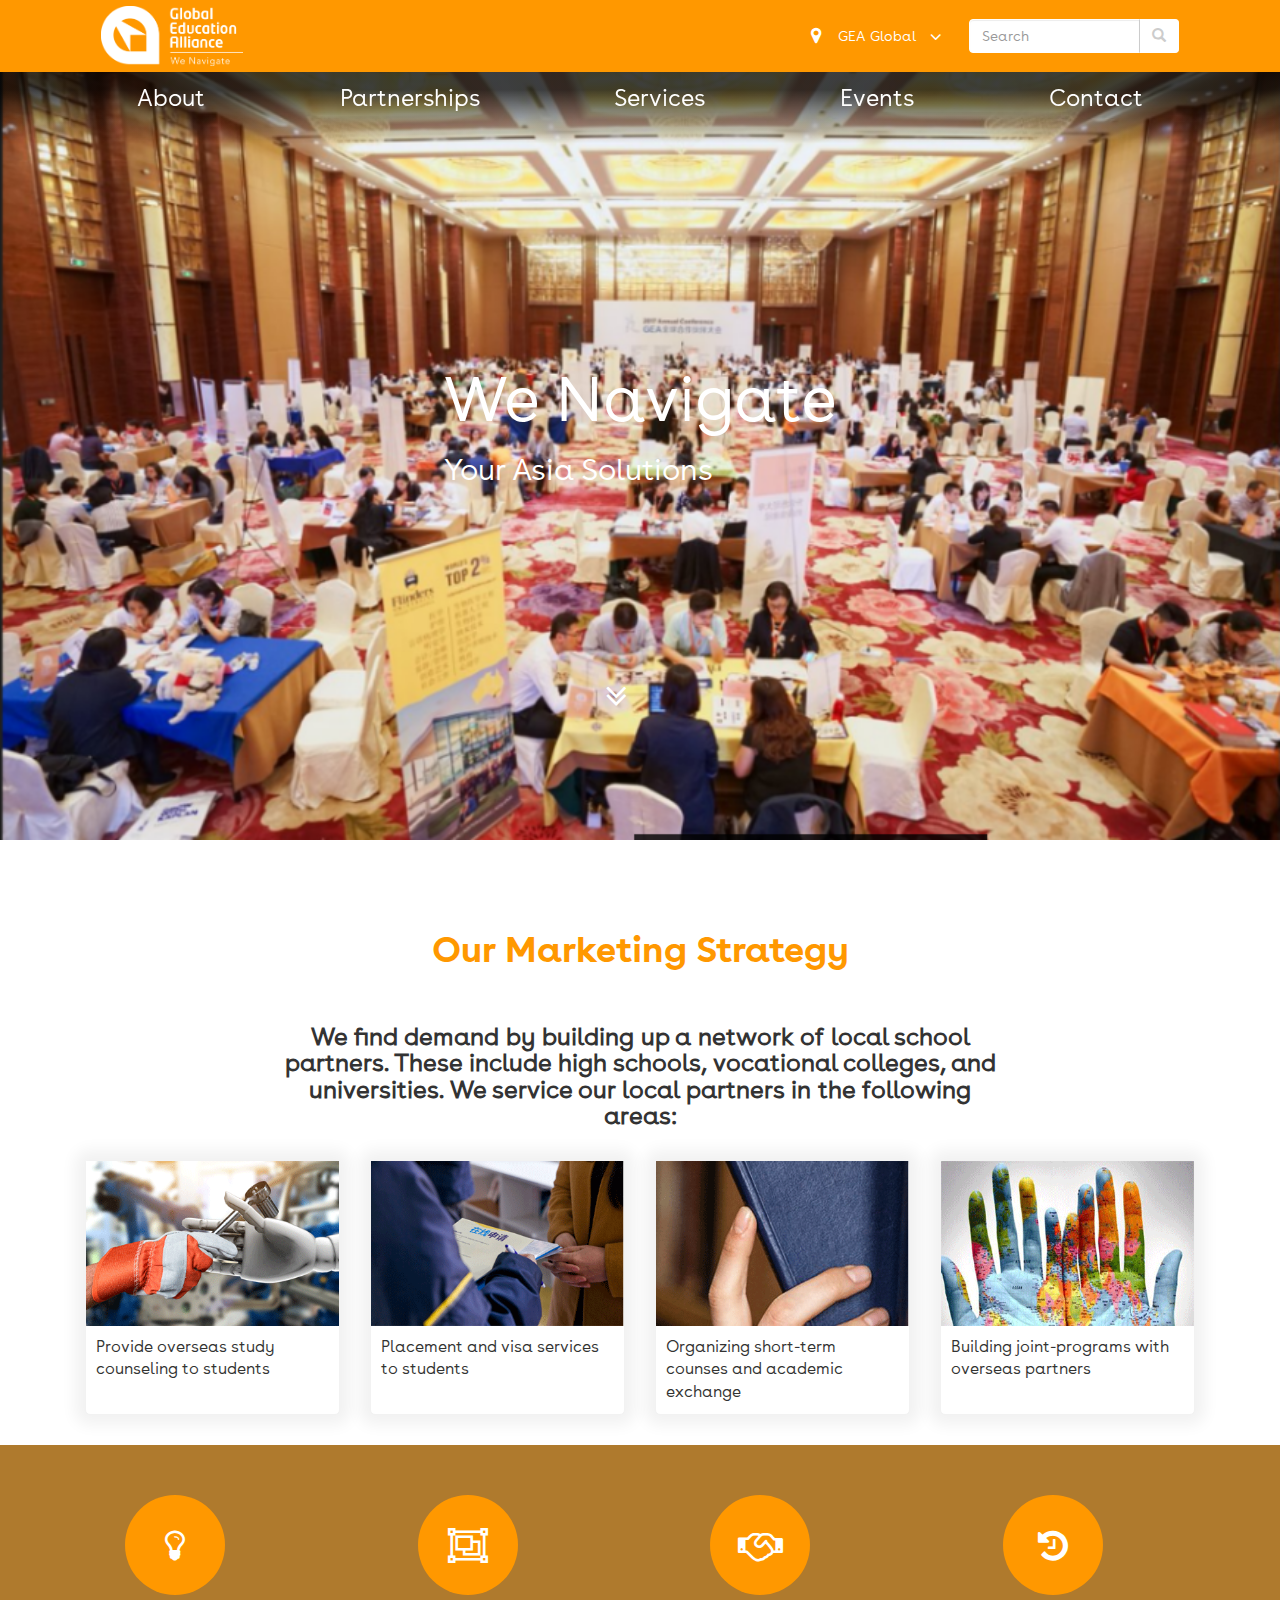
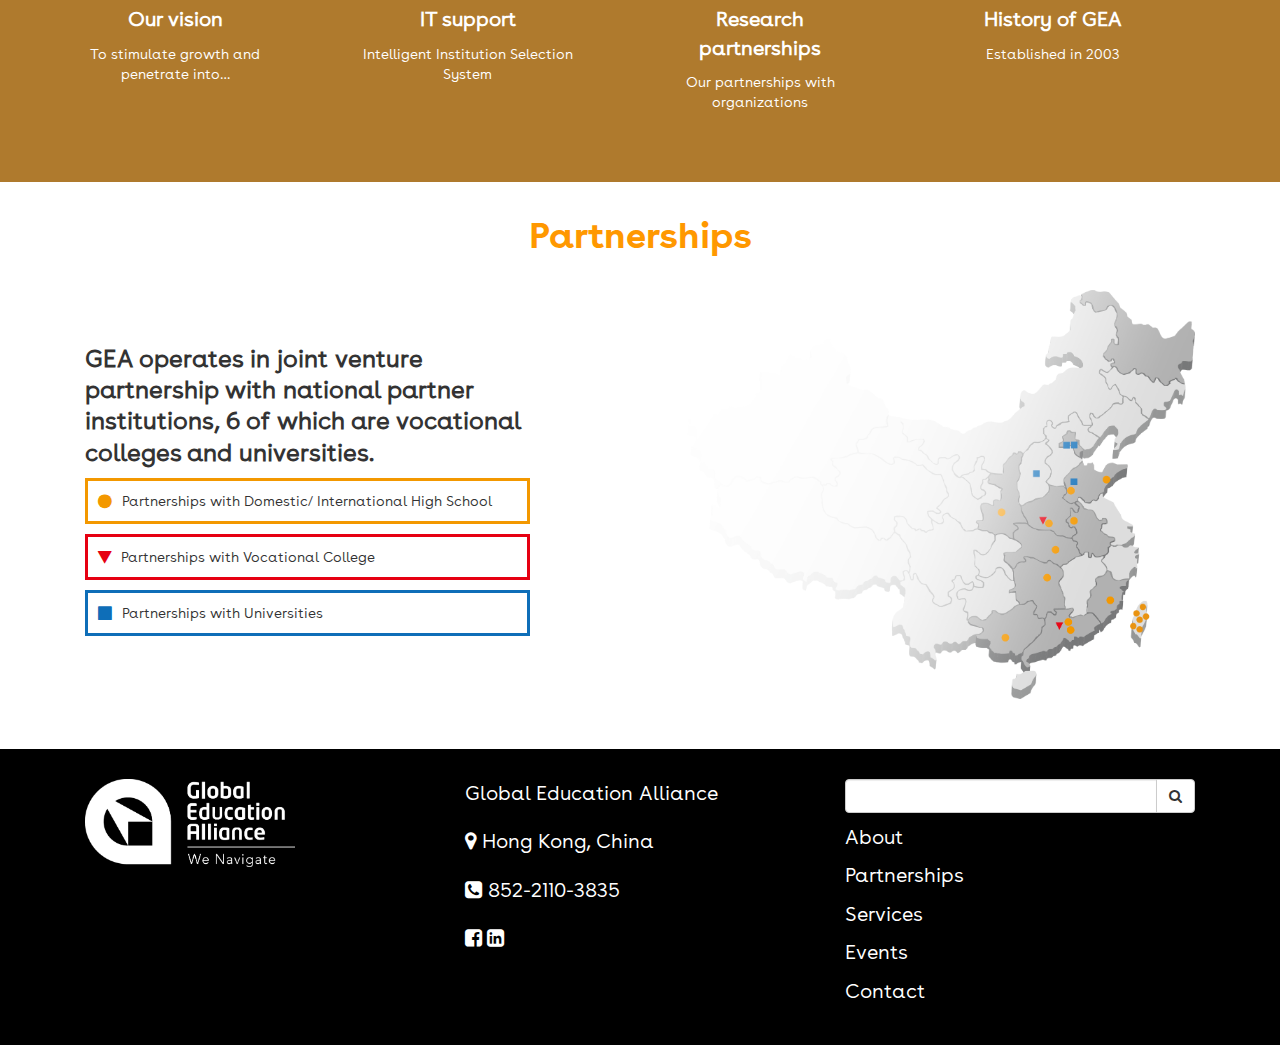
==== index.html @ 289c7992 "search" ====
<!DOCTYPE html>
<html lang="en">
<head>
	<meta charset="UTF-8">
	<meta name="viewport" content="width=device-width, user-scalable=no, initial-scale=1.0, maximum-scale=1.0, minimum-scale=1.0">
	<title>GEA | Global</title>
	<!-- 标题图标 -->
    <link rel="icon" href="gea.ico" type="image/x-icon">
	<!-- 字体 -->
	<!-- <link href="https://fonts.googleapis.com/css?family=Slabo+27px" rel="stylesheet">
	<link href="https://fonts.googleapis.com/css?family=Passion+One" rel="stylesheet"> -->
	<!-- 正文  font-family: 'Montserrat', sans-serif;-->
	<link href="https://fonts.googleapis.com/css?family=Montserrat" rel="stylesheet">
	<!-- 标题 font-family: 'Lato', sans-serif;-->
	<link href="https://fonts.googleapis.com/css?family=Lato" rel="stylesheet">

	<link rel="stylesheet" href="css/public.css">
	<link rel="stylesheet" href="css/font-awesome.min.css">
	<link rel="stylesheet" href="js/bootstrap-3.3.7-dist/css/bootstrap.min.css">
	<link rel="stylesheet" href="css/index.css">
<!--[if IE 7]>
<link rel="stylesheet" href="css/font-awesome-ie7.min.css">
<![endif]-->
</head>
<body>
	<!-- 顶部 -->
	<div id="header-box">
		<div class="nav-top">
			<nav class="navbar container" id="nav-list" role="banner">
				<div class="nav-box">
					<div class="nav-img">
						<a href="index.html"><img height="60" src="img/logowhite.png" alt=""></a>
			        </div>
			        <div class="nav-right">
			        	<span class="fa fa-map-marker"></span>
						<div class="select-address">
							<div class="dropdown">
							    <button type="button" class="btn dropdown-toggle" id="dropdownMenu1" data-toggle="dropdown">GEA Global
							        <span class="fa fa-angle-down"></span>
							    </button>
							    <ul class="dropdown-menu" role="menu" aria-labelledby="dropdownMenu1">
							        <li role="presentation">
							            <a role="menuitem" tabindex="-1" href="#">GEA Global</a>
							        </li>
							        <li role="presentation">
							            <a role="menuitem" tabindex="-1" href="http://www.geaworld.org/">GEA China</a>
							        </li>
							        <li role="presentation">
							            <a role="menuitem" tabindex="-1" href="#">GEA AUS</a>
							        </li>
							        <li role="presentation">
							            <a role="menuitem" tabindex="-1" href="#">GEA Philippines</a>
							        </li>
							    </ul>
							</div>
						</div>
						<span class="fa fa-search visible-xs"></span>
						<!-- <div class="search-input hidden-xs">
							<input type="text" name="search">
						</div>
						<div class="hidden-xs" style="color:#fff">SEARCH</div> -->
						<div class="input-group hidden-xs">
					      <input type="text" class="form-control" placeholder="Search">
					      <div class="input-group-btn">
					        <button type="button" class="btn btn-default" aria-label="Help"><span class="glyphicon glyphicon-search"></span></button>
					      </div>
					    </div>
			        </div>
			        <button id="btn-menu" type="button" class="navbar-toggle">
						<span class="sr-only">Toggle navigation</span>
						<span class="icon-bar"></span>
						<span class="icon-bar"></span>
						<span class="icon-bar"></span>
					</button>
				</div>
		    </nav>
	    </div>
		<div id="nav-menuId" class="nav-menu">
			<div class="nav-menu-list container">
				<ul>
					<li><a href="about.html">About</a></li>
					<li><a href="index.html#Partnerships">Partnerships</a></li>
					<li><a href="services.html">Services</a></li>
					<li><a href="event.html">Events</a></li>
					<li><a href="contact.html">Contact</a></li>
				</ul>
			</div>
		</div>
	</div>
	<!-- 视频内容 -->
	<div class="jumbotron vedio-con ng-scope">
		<div class="row">
			<div class="col-xs-12 no-space">
				<section class="hero_video_wrapper">
					<div class="hero_video_player">
						<div class="android-play-icon" style="display: none;"></div>
						<video class="hidden-xs" id="homepage_hero-video" controlslist="nofullscreen nodownload" autoplay="autoplay" loop="" muted="" playsinline="" preload="none" poster="vedio/yearvedio.png" played="true">
							<source src="vedio/vediogea.mp4" type="video/mp4 ">
								Your browser does not support the video tag.
						</video>
						<!-- <div class="hidden-xs" id="homepage_hero-video">
							<img width="100%" src="img/yeargea.gif" alt="">
						</div> -->
						<div id="omepage_hero-img" class="visible-xs-block"><img width="100%" src="img/yeargea.gif" alt=""></div>
					</div>
					<div class="video_banner-text">
						<div class="video-content">
							<div class="vid_textwrap">
								<h1 class="video_bnr_title">
								We Navigate</h1>
								<h2 class="video_bnrsub">Your Asia Solutions</h2>
							</div>
						</div>
					</div>
					<div class="nav-down visible-lg-block"><span class="fa fa-angle-double-down"></span></div>
				</section>
				
			</div>
		</div>
	</div>
	<!-- 内容开始 Our Marketing Strategy-->
	<div class="container">
		<div id="marketing-strategy" class="conents">
			<div class="title">
				<h1>Our Marketing Strategy</h1>
			</div>
			<div class="desc col-xs-12 col-sm-8 col-sm-offset-2">
				<h3>We find demand by building up a network of local school partners. These include high schools, vocational colleges, and universities. We service our local partners in the following areas:</h3>
			</div>
			<div class="col-xs-12"></div>
			<div class="market-menu">
				<div class="row">
					<div class="col-xs-12 col-sm-6 col-md-3">
						<div class="con-box">
							<div class="img"><img src="img/market1.png" alt=""></div>
							<div class="menu-desc">Provide overseas study counseling to students</div>
						</div>
					</div>
					<div class="col-xs-12 col-sm-6 col-md-3">
						<div class="con-box">
							<div class="img"><img src="img/market2.png" alt=""></div>
							<div class="menu-desc">Placement and visa services to students</div>
						</div>
					</div>
					<div class="col-xs-12 col-sm-6 col-md-3">
						<div class="con-box">
							<div class="img"><img src="img/market3.png" alt=""></div>
							<div class="menu-desc">Organizing short-term counses and academic exchange</div>
						</div>
					</div>
					<div class="col-xs-12 col-sm-6 col-md-3">
						<div class="con-box">
							<div class="img"><img src="img/market4.png" alt=""></div>
							<div class="menu-desc">Building joint-programs with overseas partners</div>
						</div>
					</div>
				</div>

			</div>
		</div>
	</div>
	<!-- 四个圆 -->
	<div id="ablutMarket">
		<div class="container">
			<div class="row">
				<div class="col-xs-12 col-sm-6 col-md-3">
					<div class="ablutMarket-box">
						<div class="ablutMarket-icon"><span class="fa fa-lightbulb-o"></span></div>
						<div class="ablutMarket-title"><a href="about.html" style="color: #fff">Our vision</a></div>
						<div class="ablutMarket-text">To stimulate growth and penetrate into…</div>
					</div>
				</div>
				<div class="col-xs-12 col-sm-6 col-md-3">
					<div class="ablutMarket-box">
						<div class="ablutMarket-icon"><span class="fa fa-object-group"></span></div>
						<div class="ablutMarket-title"><a href="about.html" style="color: #fff">IT support</a></div>
						<div class="ablutMarket-text">Intelligent Institution Selection System</div>
					</div>
				</div>
				<div class="col-xs-12 col-sm-6 col-md-3">
					<div class="ablutMarket-box">
						<div class="ablutMarket-icon"><span class="fa fa-handshake-o"></span></div>
						<div class="ablutMarket-title"><a href="index.html#Partnerships" style="color: #fff">Research partnerships</a></div>
						<div class="ablutMarket-text">Our partnerships with organizations</div>
					</div>
				</div>
				<div class="col-xs-12 col-sm-6 col-md-3">
					<div class="ablutMarket-box">
						<div class="ablutMarket-icon"><span class="fa fa-history"></span></div>
						<div class="ablutMarket-title"><a href="about.html" style="color: #fff">History of GEA</a></div>
						<div class="ablutMarket-text">Established in 2003</div>
					</div>
				</div>
			</div>
		</div>
	</div>
	<!-- 内容开始 Our Marketing Strategy结束 -->
	<!-- event 内容开始 
	<div id="event" class="conents">
		<div class="title">
			<h1>Event</h1>
		</div>
		<div class="event-con">
			<ul class="event-conUl clearfix">
				<li class="col-xs-12">
					<div class="event-img"><img src="img/event1.png" alt=""></div> 
				</li>
				<li class="col-xs-12 event-text eventText1">
					<div>2018 Spring International Education Exhibition Tour breaks records</div>
				</li>
				<li class="col-xs-12">
					<div class="event-img"><img src="img/event2.png" alt=""></div> 
				</li>
				<li class="col-xs-12">
					<div class="event-img"><img src="img/event3.png" alt=""></div> 
				</li>
				<li class="col-xs-12 event-text eventText2">
					<div>Participants Share Personal Stories: Hundreds attend school's lecture</div>
				</li>
				<li class="col-xs-12">
					<div class="event-img"><img src="img/event4.png" alt=""></div> 
				</li>
				<li class="col-xs-12">
					<div class="event-img"><img src="img/event5.png" alt=""></div> 
				</li>
				<li class="col-xs-12 event-text eventText3">
					<div>To have face-to-face communication with students in class</div>
				</li>
				<li class="col-xs-12">
					<div class="event-img"><img src="img/event6.png" alt=""></div> 
				</li>
				<li class="col-xs-12">
					<div class="event-img"><img src="img/event7.png" alt=""></div> 
				</li>
			</ul>
		</div>
	</div>-->
	<!-- event内容结束 -->
	<!-- Partnerships开始 -->
	<div id="Partnerships">
		<div class="container conents">
			<div class="title">
				<h1>Partnerships</h1>
			</div>
			<div class="Partnerships-con clearfix">
				<div class="col-md-5 col-xs-12 col-sm-6">
					<div class="Partcon-textList">
						<div class="Partcon-text">
							<p>GEA operates in joint venture partnership with national partner institutions, 6 of which are vocational colleges and universities.</p>
						</div>
						<div class="Partcon-list">
							<ul>
								<li>
									<span class="fa fa-circle"></span>
									<p>Partnerships with Domestic/ International High School</p>
								</li>
								<li>
									<span class="fa fa-play fa-rotate-90"></span>
									<p>Partnerships with Vocational College</p>
								</li>
								<li>
									<span class="fa fa-stop"></span>
									<p>Partnerships with Universities</p>
								</li>
							</ul>
						</div>
					</div>
				</div>
				<div class="col-md-7 col-xs-12 col-sm-6">
					<div class="Partcon-img">
						<img src="img/map.png" alt="">
					</div>
				</div>
			</div>
		</div>
	</div>
	<!-- Partnerships结束-->
	<!-- 底部 -->
	<footer>
		<div id="footer">
			<div class="container">
				<div class="row">
					<div class="col-xs-12 col-md-4">
						<div class="foot-logo"><img src="img/logowhite.png" alt=""></div>
					</div>
					<div class="col-xs-12 col-md-4 foot-menu">
						<div class="foot-title">Global Education Alliance</div>
						<div class="foot-address">
							<span class="fa fa-map-marker"></span>
							<span>Hong Kong, China</span>  
						</div>
						<div class="foot-address">
							<span class="fa fa-phone-square"></span>
							<span>852-2110-3835</span>  
						</div>
						<div class="foot-icon clearfix">
							<ul class="clearfix">
								<!-- <li><a href="#"><span class="fa fa-twitter-square"></span></a></li> -->
								<li><a href="https://m.facebook.com/wisdomglobaleducation/" target="_blank"><span class="fa fa-facebook-square"></span></a></li>
								<li><a href="https://www.instagram.com/wisdomglobaleducation/" target="_blank"><span class="fa fa-linkedin-square"></span></a></li>
								<!-- <li><a href="#"><span class="fa fa-youtube-square"></span></a></li>
								<li><a href="#"><span class="fa fa-youtube-square"></span></a></li>
								<li><a href="#"><span class="fa fa-gear"></span></a></li> -->
							</ul>
						</div>
					</div>
					<div class="col-xs-12 col-md-4">
						<div class="foot-search">
							<div class="input-group">
							  <input type="text" class="form-control" aria-label="...">
							  <div class="input-group-btn">
							    <button type="button" class="btn btn-default"><span class="fa fa-search"></span></button>
							  </div>
							</div>
						</div>
						<div class="foot-menu">
							<ul>
								<li><a href="about.html">About</a></li>
								<li><a href="index.html#Partnerships">Partnerships</a></li>
								<li><a href="services.html">Services</a></li>
								<li><a href="event.html">Events</a></li>
								<li><a href="contact.html">Contact</a></li>
							</ul>
						</div>
					</div>
				</div>
			</div>
		</div>
	</footer>
</body>
<script type="text/javascript" src="js/jquery-3.3.1.min.js"></script>
<script type="text/javascript" src="js/bootstrap-3.3.7-dist/js/bootstrap.min.js"></script>
<script type="text/javascript" src="js/index.js"></script>
<script type="text/template">
	 
</script>
</html>
---- css/public.css ----
@font-face {  
    font-family: '方正兰亭中黑';  
    src:url('../fonts/fangzheng.TTF') format('truetype');  
    font-weight: normal;  
    font-style: normal;  
}  
@font-face {  
    font-family: 'BuenosAires-Bold';  
    src:url('../fonts/BuenosAires-Bold.otf') format('truetype');  
    font-weight: normal;  
    font-style: normal;  
}  

@font-face {  
    font-family: 'BuenosAires-Light';  
    src:url('../fonts/BuenosAires-Light.otf') format('truetype');  
    font-weight: normal;  
    font-style: normal;  
}  

@font-face {  
    font-family: 'BuenosAires-Regular';  
    src:url('../fonts/BuenosAires-Regular.otf') format('truetype');  
    font-weight: normal;  
    font-style: normal;  
}  

body{background-color: #fff;background-size: 100%;font-size: 62.5%}
body, h1, h2, h3, h4, h5, h6, hr, p, blockquote, dl, dt, dd, ul, ol, li, pre, form, fieldset, legend, button, input, textarea, th, td { margin:0; padding:0; }
h1, h2, h3, h4, h5, h6{ font-size:100%; }
address, cite, dfn, em, var { font-style:normal; }
code, kbd, pre, samp { font-family:'Lato', sans-serif,'Passion One',"arial",'BuenosAires-Light' ,'Source Serif Pro', serif; }
small{ font-size:12px; }
ul, ol { list-style:none; }
a { text-decoration:none; }
a:hover,a:focus { text-decoration:none; }
sup { vertical-align:text-top; }
sub{ vertical-align:text-bottom; }
legend { color:#000; }
fieldset, img { border:0; }
button, input, select, textarea { font-size:100%;-webkit-tap-highlight-color: transparent;  }
table { border-collapse:collapse; border-spacing:0; } 
img {border:0; vertical-align:middle; }  /*  去掉图片低测默认的3像素空白缝隙，或者用display：block也可以*/
table { border-collapse:collapse; }
fieldset, img,input,button { border:none; padding:0;margin:0;outline-style:none; }   /*去掉input等聚焦时的蓝色边框*/
.conents .title,.conents .desc{
 	text-align: center;
}
.conents .title{
	color: #ff9800;
	margin:3%;
	font-family: 'BuenosAires-Bold';  
}
.conents .desc{
	font-size: 16px;
	line-height: 1.2;
	margin-bottom: 20px;

}
.conents .desc h3{
	font-weight: bold;
}
/*.panel-body{
	font-family: 'Montserrat', sans-serif; 
}*/
/*轮播图*/
	#about{
		position: relative;
	}
	#about .about-title{
		position: absolute;
		top:50%;
		left:50%;
		transform: translate(-50%,-50%);
		text-align: center;
		color: #fff;
		font-weight: bold;
		font-size: 3em;
	}
	#about-myCarousel .carousel-inner .item img{
		width: 100%;
	}
	@media (max-width: 1024px) and (min-width: 768px){
	  	/*#about .about-title{font-size:2em;width: 100%}*/
		#about .about-title .video_bnrsub{margin: 5px; font-size: 0.8em;}
	}
	@media (max-width: 767px) {
		#about .about-title{font-size: 20px;width: 100%}
		#about .about-title .video_bnrsub{margin: 5px; font-size: 20px;}

	}
/*轮播图结束*/
---- css/index.css ----
body,html{
  height: 100%;
  font-family:'BuenosAires-Light','Lato',sans-serif,'Passion One',"arial","Helvetica Neue",Helvetica;
}

/*导航开始*/
   #header-box{
    width: 100%;
    position: fixed;
    height: 100px;
    top:0;
    left: 0;
    z-index: 999;
    background-color: transparent;
   }
     .nav-top{
        background-color: #ff9800;
     }
     #nav-list{
      margin-bottom: 0px;
      
     }
     #nav-list .nav-box{
      width: 100%;
      display: flex;
      justify-content: space-between;
      align-items: center;
      padding:0 30px;
    }
    .nav-box .nav-img{
      padding:5px 0;
    }
    .nav-right {
      display: flex;
      align-items: center;
    }
    .nav-right .input-group{
      width: 210px;
    }
    .nav-right .input-group-btn .btn{
      border-color: #fff;
      border-left-color: #ccc;
      color: #ccc;
    }
    .nav-right .input-group-btn .btn:hover{
      background-color: #fff;
      color: #ff9800
    }
    .nav-right .select-address{
      margin-right: 10px;
    }
   
    .nav-right .select-address button{
      background-color: transparent;
      color: #fff;
      font-family: 'BuenosAires-Light', sans-serif;
      outline: none;
      box-shadow: none;
      padding:6px;
    }
    .nav-right .select-address button span{
      margin-left: 10px;
      vertical-align: middle;
    }
    .select-address .btn.active.focus, 
    .select-address .btn.active:focus, 
    .select-address .btn.focus,
    .select-address .btn:active.focus, 
    .select-address .btn:active:focus, .btn:focus{
      outline: none;
      background-color: transparent;
      box-shadow: none;
    }
    .nav-right span.fa{
      color: #fff;
      font-size: 18px;
      line-height: 18px;
      margin-right: 10px;
    }
    .nav-right span.fa-map-marker{
      font-size: 20px
      margin-right:0px;
    }
    .nav-right .dropdown-menu li>a{
      font-family: 'BuenosAires-Light', sans-serif;
    }
    .nav-right input{
      background-color: #fff;
      border: 1px solid #fff;
      /*margin-right: 10px;*/
    }
    #btn-menu{
      background-color: #fff;
      padding: 6px 8px;
    }
    #btn-menu span{
      background-color: #ff9800;

    }
    /*菜单*/
    .nav-menu{
      position: relative;
    }
    .nav-menu:after{
      display: block;
      background: linear-gradient(0deg,transparent 0,#020202 75%);
      content: "";
      position: absolute;
      top: 0;
      bottom: -1.25em;
      left: 0;
      right: 0;
      opacity: .75;
      z-index: -1;
    }
    .nav-menu .nav-menu-list a{
     color: #fff;
    }
    .nav-menu .nav-menu-list ul{
      display: flex;
      justify-content: space-around;
      margin-bottom: 0px;
    }
    .nav-menu .nav-menu-list ul li{
      font-size: 18px;
      padding-top:10px;
    }
    .nav-menu .nav-menu-list ul li a{
      display: inline-block;
      text-decoration: none;
      position: relative;
      padding-bottom: 10px;
      font-size: 1.3em;
    }
    .nav-menu .nav-menu-list ul li a:hover:after{
      visibility: visible;
      -webkit-transform: scaleX(1);
      transform: scaleX(1);
      transition: all .25s ease-out;
    }
    .nav-menu .nav-menu-list ul li a:after{
      content: "";
      position: absolute;
      width: 100%;
      height: 3px;
      bottom: 0;
      left: 0;
      background-color: #ff9800;
      visibility: hidden;
      -webkit-transform: scaleX(0);
      transform: scaleX(0);
      transition: all .15s ease-in;
      z-index: 1;
    }
    /*手机端菜单样式*/
    .xs-menuId{
      background-color: #fff;
    }
    /*滚动到一定的高度后*/
    .nav-menu-white{
      background-color: #fff;
      box-shadow: 0 0 10px #666;
    }
    .nav-menu-white .nav-menu-list a{
      color: #000;
    }
    .search-input input{
      width: 80px;
      /*border: 1px solid #fff;*/
      border-top-left-radius: 5px;
      border-bottom-left-radius: 5px;
      padding: 3px;
    }
    #btn-menu{
      display: none
    }
    @media (max-width: 580px) { 
      #nav-list .nav-box{padding:0;}
      .nav-box .nav-img img{
        height: 35px;
      }
      #btn-menu{
        display: block;
      }
      .nav-right .select-address button{
        width: 100px;
      }
      .nav-right .select-address{margin-right: 0px;}
      .nav-right span.fa{
        font-size: 16px;
        margin-left: 18px;
      }
      .select-address .btn{
        padding:3px 8px;
      }
      .hidden-xs-menuId{
        background-color: #fff;
        color: #000;
      }
      .hidden-xs-menuId .nav-menu-list ul{
        flex-direction: column;
      }
      .hidden-xs-menuId .nav-menu-list a{
        color: #000;
      }
      .hidden-xs-menuId .nav-menu-list a:focus{
        color: #ff9800;
      }
    }
	
/*导航结束*/
/*视频内容开始*/
	.vedio-con{
		position: relative;
		padding-top: 0px !important;
		padding-bottom: 0px !important;
		overflow:hidden;
		background-color: #fff;
		width: 100%;
	 height: 100%;
   margin-bottom: 0px;
   margin-top:50px;
    
	}
	.hero_video_wrapper .hero_video_player #homepage_hero-video{
		width:100%;
    height:100%;
    object-fit: cover;
    object-position: center;
    vertical-align: middle;
    margin-top: -20px;
	}
	.vedio-con .video_banner-text{
		position: absolute;
    top: 50%;
    left: 50%;
    z-index: 15;
    color: #FFF;
    padding: 20px;
    transform: translate(-50%,-50%);
	}
	.vedio-con .video-content{
		margin:0 auto;
	}
	.hero_video_wrapper{
		overflow:hidden;
	}

	.vid_link{
		display: inline-block;
		color: #ffffff;
		border-radius: 25px;
		background: linear-gradient(to right, #e61937 0%, #ff9800 100%);
		text-transform: uppercase;
		font-size: 18px;
		line-height: 2.444;
		padding-right: 50px;
		padding-left: 15px;
		letter-spacing: -0.025em;
		border: inherit !important;
		font-family: "BuenosAires-Light";
		position: relative;
		text-align: left;
	}
	.vid_link:hover{
		background: #ff9800;
		color: #fff;
		text-decoration: none;
	}
	.vid_link .gi-1x{
		position: absolute;
	    right: 15px;
	    top: 50%;
	    transform: translateY(-50%);
	    font-size: 14px;
	}
	/*三个内容*/
	.vedio-parent{
		position: relative;
	    bottom: 0;
	    margin-bottom: 100px;
	    margin-top: -100px;
	    padding-left: 0px;
	}
	.vedio-parent .vedio-item{
		text-align: center;
		display:flex;
		justify-content: center;

	}
	.vedio-parent .vedio-item .item-con{
		/*position: absolute;*/
		height: 100%;
		background-color: #fff;
		box-shadow: 0px 0px 15px 5px rgba(9, 9, 9, 0.2);
    border: solid 1px #d9d9d6;
    padding:20px;
	}

	.vedio-parent .vedio-item .item-con span.fa{
		font-size:35px;
		color: #ff8900;
	}
	.vedio-parent .vedio-item .item-con .vedio-text{
		line-height: 1.6;
		font-size: 16px;
		color: #a6aab6;
	}
	.nav-down{
    position: absolute;
    top:80%;
    left:50%;
    color: #fff;
    font-size: 35px;
    margin-left: -35px;
    animation:downtop 0.5s infinite alternate;
    -webkit-animation:downtop 0.5s infinite alternate; /* Safari and Chrome */
  }
  @keyframes downtop
  {
      from {top: 79%;}
      to {top: 80%;}
  }

	@media (max-width: 1024px) and (min-width: 768px){
		.hero_video_wrapper .hero_video_player #homepage_hero-video{
		    height: auto!important;
        margin-top: -60px;

		}
    .hero_video_wrapper .hero_video_player #homepage_hero-video{
      margin-top: -60px;
    }

		.vid_textwrap .video_bnr_title{
		    color: #fff;
		    font-size:3.6em;
		    line-height: 1.062;
		    margin-left: 0;
		    width: 100%;
		}
		.video_bnrsub{
			color: #fff;
		    font-size:2em;
		    line-height: 1.062;
		    margin-left: 0;
		    width: 100%;
		}
		
	}
	@media (max-width:768px){
		.vedio-parent{
			position: static;
			margin:10px auto;
		}
		.vedio-parent .vedio-item{
			display: block;
		}
		.vedio-parent .vedio-item>div{
			margin:20px auto;
		}
		.vedio-parent .vedio-item .item-con{
			display: flex;
			text-align: left;
		}
		.vedio-parent .vedio-item .item-con span.fa{
			display: inline-block;
			margin-top: 20px;
			padding:20px;
		}
		.vedio-parent .vedio-item .item-con>div{
			margin-left: 20px;
		}
		.vedio-parent .vedio-item .item-con h3{
			font-size: 20px;
		}
	}
	@media (max-width: 639px){
		.hero_video_wrapper .hero_video_player video {
		    height: auto;
		}
    .vedio-con .video_banner-text{
      width: 100%;
      text-align: center;
    }
		.video_bnr_title {
	    color: #fff;
	    font-size:1.8em;

		}
		.video_bnrsub{
			color: #fff;
		  font-size:1.2em;
		  line-height: 1.062;
		  
		}
		.vid_link{
			font-size: 16px;
		}
	}
  @media (min-width: 1024px){
    .vedio-con{
      margin-top:0;
      height: auto;
    }
    .hero_video_wrapper .hero_video_player #homepage_hero-video{margin-top: 0px;}
  }

/*视频内容结束*/
/*Our Marketing Strategy内容开始*/
  #marketing-strategy{
     margin-top: 90px;
  }
  .market-menu .con-box{
    height: 100%;
    background-color:#fff;
    border:1px solid #f2f2f2;
    box-shadow: 0 0 15px 10px #f2f2f2;
    border-radius: 5px;
  }
  .market-menu .con-box:hover .img img{
      transform: scale(1.2);
  }
  .market-menu .con-box .img{
    width: 100%;
    overflow: hidden;
  }
  .market-menu .con-box .img img{
    width: 100%;
    transition: all 0.5s;
  }
  .market-menu .menu-desc{
    padding:10px;
    font-size: 16px;
    font-family: 'BuenosAires-Light', sans-serif,"Slabo 27px";
  }
  .market-menu .row{
    width: 100%;
    height: 100%;
    display: flex;
    margin-left: 0px;
    margin-right: 0px;
    justify-content: space-around;
  }
  /*.market-menu .row>div{
    background-color: #fff;
    background-color:#fff;
    border:1px solid #f2f2f2;
    box-shadow: 0 0 15px 10px #f2f2f2;
    border-radius: 5px;
  }*/

/*Our Marketing Strategy内容结束*/
/*about 紧接上面开始*/
  #ablutMarket{
    background-color: #af7a2d;
    color: #fff;
    margin-top: 30px;
    padding:50px 0;
    
  }
  #ablutMarket .ablutMarket-box{
    display: block;
    width: 100%;
    text-align: center;
    margin-bottom: 20px;
  }
  #ablutMarket .ablutMarket-icon{
    margin:0 auto;
    width: 100px;
    height: 100px;
    border-radius: 50%;
    background-color: #ff9800;
    font-size: 35px;
    display: flex;
    justify-content: space-around;
    align-items: center;
  }
  #ablutMarket .ablutMarket-title{
    font-weight: bold;
    margin:10px;
    font-size: 20px;
  }
   #ablutMarket .ablutMarket-text{
    font-family: 'BuenosAires-Light', sans-serif,"Slabo 27px";
   }
  @media (min-width: 1024px) {
    #ablutMarket .ablutMarket-box{
      width: 80%;
      display: flex;
      flex-direction: column;
      justify-content: center;
      align-items: center;
    }
  }
/*about 紧接上面结束*/

/*event开始*/
  #event{
    text-align: center;
    margin-top: 30px;
  }
  #event .event-con{
    box-shadow: 0 0 10px #666;
  }
  #event .event-conUl{
    margin-bottom: 0px;
    display: flex;
    flex-wrap: wrap;
  }
  #event .event-conUl li{
    width: 20%;
    padding:0;
  }
  #event .event-conUl li .event-img{
    width: 100%;
    overflow: hidden;
  }
  #event .event-conUl li .event-img img{
    width: 100%;
    transition: all 0.5s;
  }
  #event .event-conUl li .event-img:hover img{
    transform: scale(1.2);
  }
  #event .event-conUl .event-text{
    background-color: #e60012;
    color: #fff;
    text-align: center;
    display: flex;
    justify-content: center;
    align-items: center;
  }
  #event .event-conUl .eventText2{
    background-color: #999;
  }
  #event .event-conUl .eventText3{
    background-color: #0e6eb8;
  }
  #event .event-conUl li.event-text>div{
    width: 85%;
    font-size: 20px;
    font-family: 'BuenosAires-Light', sans-serif,"Slabo 27px";
  }
/*event 结束*/
/*Partnerships 开始*/
  #Partnerships .Partcon-img{

    text-align: right;
  }
  .Partnerships-con{
    width: 100%;
    display: flex;
    align-items: center;
    justify-content: center;
    flex-wrap: wrap;
  }
  .Partnerships-con .Partcon-textList{
    display: flex;
    flex-direction: column;

  }
  .Partnerships-con .Partcon-textList .Partcon-text{
    font-size: 24px;
    line-height: 1.3;
    text-align: center;
    font-family: 'BuenosAires-Light', sans-serif,"Slabo 27px";
    font-weight: bold;
    text-align: left;
  }
  .Partnerships-con .Partcon-textList .Partcon-list li{
    border:3px solid #f39800;
    padding: 10px;
    margin-bottom: 10px;
    display: flex;
    align-items: center;
    transition: all 0.5s
  }
  .Partnerships-con .Partcon-textList .Partcon-list li:nth-child(2){
    border:3px solid #e60012;
  }
  .Partnerships-con .Partcon-textList .Partcon-list li:nth-child(3){
    border:3px solid #0e6eb8;
  }
  .Partnerships-con .Partcon-textList .Partcon-list li span{
    margin-right: 10px;
    font-size: 16px;
    color: #f39800
  }
  .Partnerships-con .Partcon-textList .Partcon-list li:nth-child(2) span{
    color: #e60012
  }
  .Partnerships-con .Partcon-textList .Partcon-list li:nth-child(3) span{
    color: #0e6eb8
  }
  .Partnerships-con .Partcon-textList .Partcon-list li:hover{
    background-color:#f39800;
    color: #fff; 
  }
  .Partnerships-con .Partcon-textList .Partcon-list li:hover span{
    color: #fff;
  }
  .Partnerships-con .Partcon-textList .Partcon-list li:nth-child(2):hover{
    background-color:#e60012;
  }
  .Partnerships-con .Partcon-textList .Partcon-list li:nth-child(3):hover{
    background-color:#0e6eb8;
  }
  .Partnerships-con .Partcon-textList .Partcon-list li p{
    margin-bottom: 0px;
  }
  #Partnerships .Partcon-img img{
    width: 80%;
  }
  
/*Partnerships 结束*/

/*footer脚本开始*/
  #footer{
    background-color: #000;
    padding:30px;
    color: #fff;
    margin-top: 50px;
    font-size: 20px;
    font-family: 'BuenosAires-Light', sans-serif,"Slabo 27px"
  }
  #footer .row{
    display: flex;
    flex-direction: row;
    justify-content: space-between;
    flex-wrap: wrap;
    margin-right: 0px;
    margin-left: 0px;
  }
  .foot-logo img{
    width: 60%;
  }
  .foot-icon ul li{
    float: left;
    margin-right: 5px;
    font-size: 20px;
  }
  .foot-icon ul li a{
    color: #fff;
  }
  .foot-menu>div{
    margin-bottom: 20px;
  }
  .foot-search{
    margin-bottom: 10px;
  }
  .foot-search input{
    width: 80%;
    padding:8px;
  }
  .foot-menu ul li{
    margin-bottom: 10px;
  }
  .foot-menu ul li a{
    color: #fff;
  }
  .foot-menu ul li a:hover:focus{
    text-decoration: underline;
  }
/*footer脚本结束*/

/*响应式设置*/
 @media (max-width: 768px) { 
  #marketing-strategy{
     margin-top: 30px;
  }
  .vedio-con{
    height: auto;
  }
  .market-menu .row{
    display: block;
  }
  .market-menu .row .con-box{
    min-height: 280px;
    margin-bottom: 10px;
    font-size: 16px;
  }
  #ablutMarket .ablutMarket-box{
    display: block;
    width: 100%;
  }
  #ablutMarket .ablutMarket-icon{
    margin:0 auto;
  }
  h1{
    font-size: 28px;
  }
  h3{
    font-size: 14px;
  }
  #event .event-conUl{
    display: block;
  }
  #event .event-conUl li{width: 100%}
  #event .event-conUl .event-text{padding:20px;}
  .conents .title{margin:20px auto;}
  .Partnerships-con .Partcon-textList .Partcon-text{font-size: 16px;}
  #Partnerships .Partcon-img{text-align: center;}
  .foot-menu{margin-top: 30px;font-size: 16px;}
  #footer{padding:30px 0;}

}
@media (max-width: 1024px) and (min-width: 768px){
  #event .event-conUl li{width: 50%}
  #event .event-conUl{
    display: flex;
    flex-wrap: wrap;
  }
  .foot-logo img{width: 40%}
  .foot-menu{margin-top: 30px;font-size: 28px;}
  #footer .input-group{width: 50%}

}
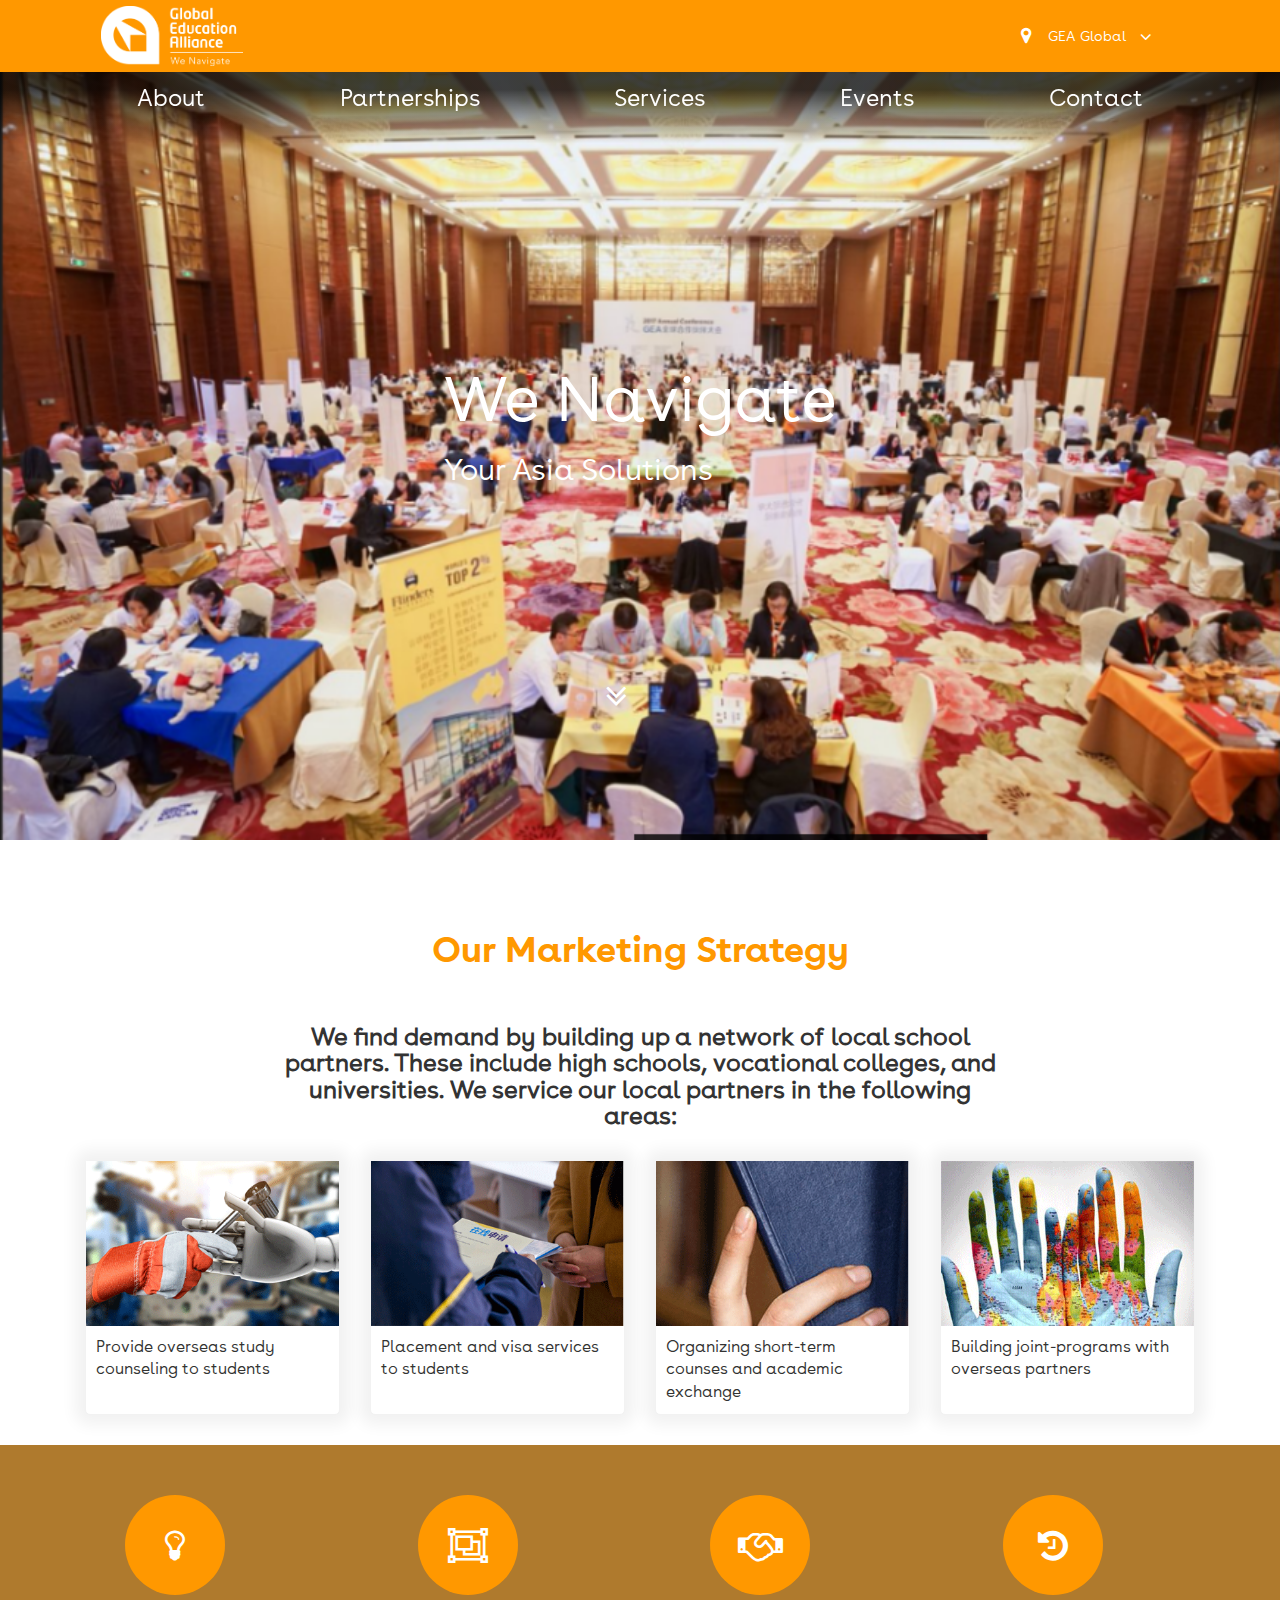
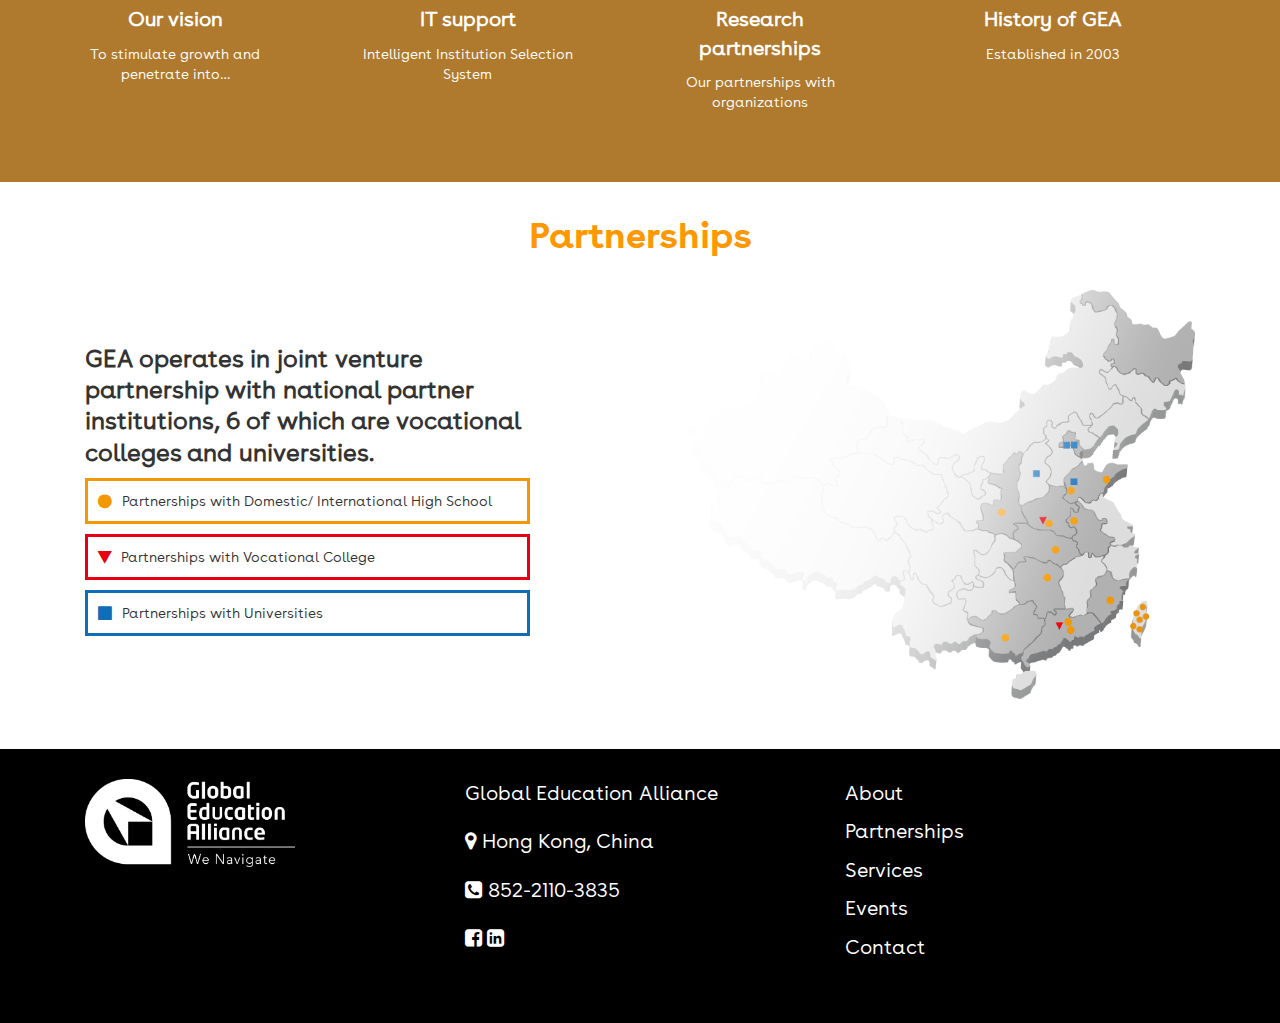
==== commit 0a969c09: "search 暂时隐藏" ====
--- a/index.html
+++ b/index.html
@@ -54,17 +54,14 @@
 							    </ul>
 							</div>
 						</div>
+						<!-- 搜索 
 						<span class="fa fa-search visible-xs"></span>
-						<!-- <div class="search-input hidden-xs">
-							<input type="text" name="search">
-						</div>
-						<div class="hidden-xs" style="color:#fff">SEARCH</div> -->
 						<div class="input-group hidden-xs">
 					      <input type="text" class="form-control" placeholder="Search">
 					      <div class="input-group-btn">
 					        <button type="button" class="btn btn-default" aria-label="Help"><span class="glyphicon glyphicon-search"></span></button>
 					      </div>
-					    </div>
+					    </div>-->
 			        </div>
 			        <button id="btn-menu" type="button" class="navbar-toggle">
 						<span class="sr-only">Toggle navigation</span>
@@ -194,48 +191,6 @@
 			</div>
 		</div>
 	</div>
-	<!-- 内容开始 Our Marketing Strategy结束 -->
-	<!-- event 内容开始 
-	<div id="event" class="conents">
-		<div class="title">
-			<h1>Event</h1>
-		</div>
-		<div class="event-con">
-			<ul class="event-conUl clearfix">
-				<li class="col-xs-12">
-					<div class="event-img"><img src="img/event1.png" alt=""></div> 
-				</li>
-				<li class="col-xs-12 event-text eventText1">
-					<div>2018 Spring International Education Exhibition Tour breaks records</div>
-				</li>
-				<li class="col-xs-12">
-					<div class="event-img"><img src="img/event2.png" alt=""></div> 
-				</li>
-				<li class="col-xs-12">
-					<div class="event-img"><img src="img/event3.png" alt=""></div> 
-				</li>
-				<li class="col-xs-12 event-text eventText2">
-					<div>Participants Share Personal Stories: Hundreds attend school's lecture</div>
-				</li>
-				<li class="col-xs-12">
-					<div class="event-img"><img src="img/event4.png" alt=""></div> 
-				</li>
-				<li class="col-xs-12">
-					<div class="event-img"><img src="img/event5.png" alt=""></div> 
-				</li>
-				<li class="col-xs-12 event-text eventText3">
-					<div>To have face-to-face communication with students in class</div>
-				</li>
-				<li class="col-xs-12">
-					<div class="event-img"><img src="img/event6.png" alt=""></div> 
-				</li>
-				<li class="col-xs-12">
-					<div class="event-img"><img src="img/event7.png" alt=""></div> 
-				</li>
-			</ul>
-		</div>
-	</div>-->
-	<!-- event内容结束 -->
 	<!-- Partnerships开始 -->
 	<div id="Partnerships">
 		<div class="container conents">
@@ -295,24 +250,20 @@
 						</div>
 						<div class="foot-icon clearfix">
 							<ul class="clearfix">
-								<!-- <li><a href="#"><span class="fa fa-twitter-square"></span></a></li> -->
 								<li><a href="https://m.facebook.com/wisdomglobaleducation/" target="_blank"><span class="fa fa-facebook-square"></span></a></li>
 								<li><a href="https://www.instagram.com/wisdomglobaleducation/" target="_blank"><span class="fa fa-linkedin-square"></span></a></li>
-								<!-- <li><a href="#"><span class="fa fa-youtube-square"></span></a></li>
-								<li><a href="#"><span class="fa fa-youtube-square"></span></a></li>
-								<li><a href="#"><span class="fa fa-gear"></span></a></li> -->
 							</ul>
 						</div>
 					</div>
 					<div class="col-xs-12 col-md-4">
-						<div class="foot-search">
+						<!-- <div class="foot-search">
 							<div class="input-group">
 							  <input type="text" class="form-control" aria-label="...">
 							  <div class="input-group-btn">
 							    <button type="button" class="btn btn-default"><span class="fa fa-search"></span></button>
 							  </div>
 							</div>
-						</div>
+						</div> -->
 						<div class="foot-menu">
 							<ul>
 								<li><a href="about.html">About</a></li>
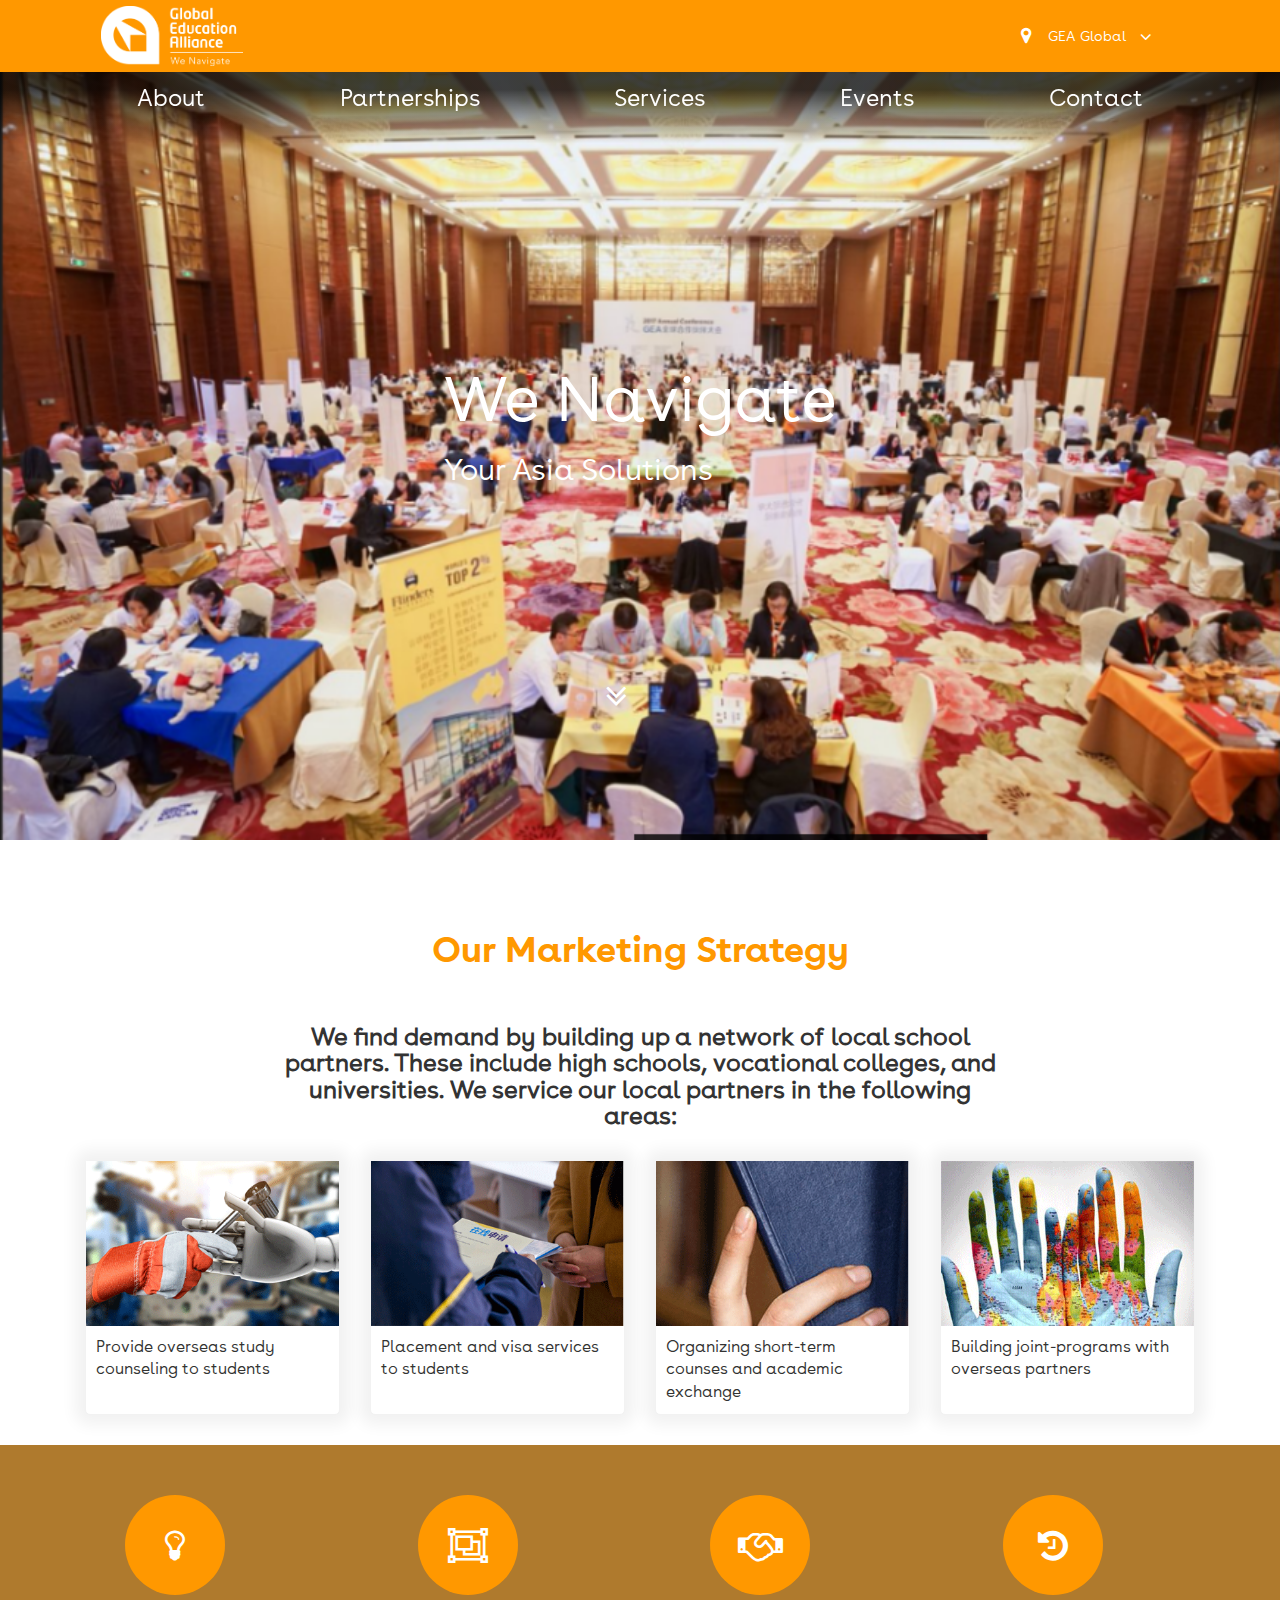
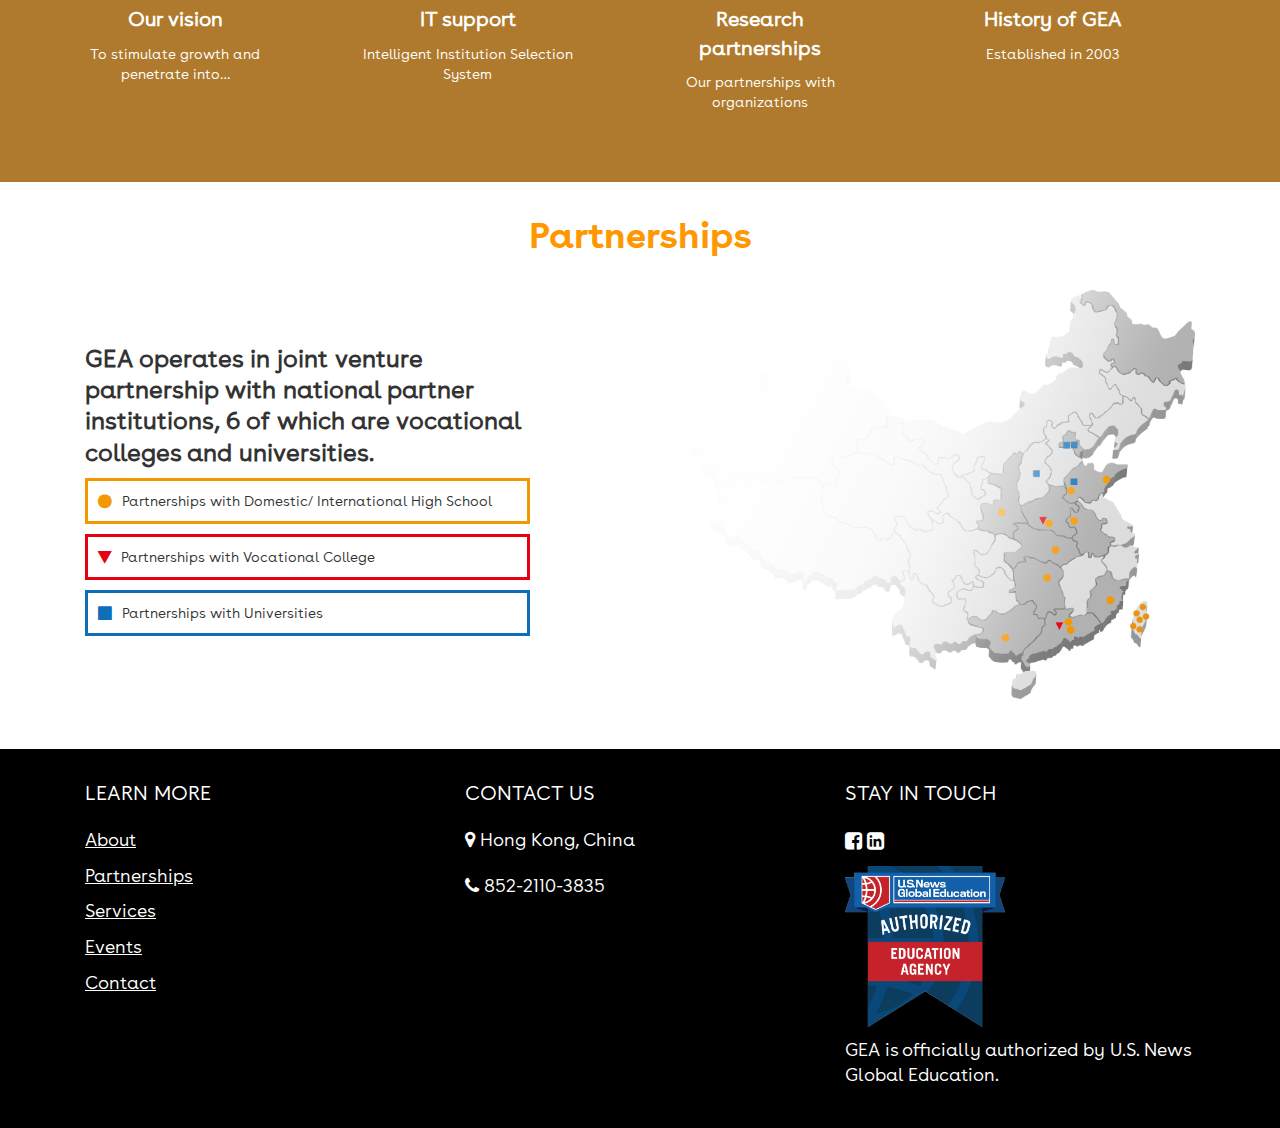
==== commit 7044f857: "foot-修改" ====
--- a/index.html
+++ b/index.html
@@ -236,34 +236,7 @@
 			<div class="container">
 				<div class="row">
 					<div class="col-xs-12 col-md-4">
-						<div class="foot-logo"><img src="img/logowhite.png" alt=""></div>
-					</div>
-					<div class="col-xs-12 col-md-4 foot-menu">
-						<div class="foot-title">Global Education Alliance</div>
-						<div class="foot-address">
-							<span class="fa fa-map-marker"></span>
-							<span>Hong Kong, China</span>  
-						</div>
-						<div class="foot-address">
-							<span class="fa fa-phone-square"></span>
-							<span>852-2110-3835</span>  
-						</div>
-						<div class="foot-icon clearfix">
-							<ul class="clearfix">
-								<li><a href="https://m.facebook.com/wisdomglobaleducation/" target="_blank"><span class="fa fa-facebook-square"></span></a></li>
-								<li><a href="https://www.instagram.com/wisdomglobaleducation/" target="_blank"><span class="fa fa-linkedin-square"></span></a></li>
-							</ul>
-						</div>
-					</div>
-					<div class="col-xs-12 col-md-4">
-						<!-- <div class="foot-search">
-							<div class="input-group">
-							  <input type="text" class="form-control" aria-label="...">
-							  <div class="input-group-btn">
-							    <button type="button" class="btn btn-default"><span class="fa fa-search"></span></button>
-							  </div>
-							</div>
-						</div> -->
+						<div class="foot-title">LEARN MORE</div>
 						<div class="foot-menu">
 							<ul>
 								<li><a href="about.html">About</a></li>
@@ -274,6 +247,30 @@
 							</ul>
 						</div>
 					</div>
+					<div class="col-xs-12 col-md-4 foot-menu">
+						<div class="foot-title">CONTACT US</div>
+						<div class="foot-address">
+							<span class="fa fa-map-marker"></span>
+							<span>Hong Kong, China</span>  
+						</div>
+						<div class="foot-address">
+							<span class="fa fa-phone"></span>
+							<span>852-2110-3835</span>  
+						</div>
+					</div>
+					<div class="col-xs-12 col-md-4">
+						<div class="foot-title">STAY IN TOUCH</div>
+						<div class="foot-icon clearfix">
+							<ul class="clearfix">
+								<li><a href="https://m.facebook.com/wisdomglobaleducation/" target="_blank"><span class="fa fa-facebook-square"></span></a></li>
+								<li><a href="https://www.instagram.com/wisdomglobaleducation/" target="_blank"><span class="fa fa-linkedin-square"></span></a></li>
+							</ul>
+						</div>
+						<div class="imgtext">
+							<img src="img/foot-img.png" alt="">
+							<p>GEA is officially authorized by U.S. News Global Education.</p>
+						</div>
+					</div>
 				</div>
 			</div>
 		</div>
@@ -282,7 +279,4 @@
 <script type="text/javascript" src="js/jquery-3.3.1.min.js"></script>
 <script type="text/javascript" src="js/bootstrap-3.3.7-dist/js/bootstrap.min.js"></script>
 <script type="text/javascript" src="js/index.js"></script>
-<script type="text/template">
-	 
-</script>
 </html>--- a/css/index.css
+++ b/css/index.css
@@ -621,7 +621,7 @@
     padding:30px;
     color: #fff;
     margin-top: 50px;
-    font-size: 20px;
+    font-size: 18px;
     font-family: 'BuenosAires-Light', sans-serif,"Slabo 27px"
   }
   #footer .row{
@@ -646,6 +646,10 @@
   .foot-menu>div{
     margin-bottom: 20px;
   }
+  #footer .foot-title{
+    margin-bottom: 20px;
+    font-size: 20px;
+  }
   .foot-search{
     margin-bottom: 10px;
   }
@@ -658,9 +662,14 @@
   }
   .foot-menu ul li a{
     color: #fff;
+    text-decoration: underline;
   }
   .foot-menu ul li a:hover:focus{
     text-decoration: underline;
+  }
+  #footer .imgtext img{
+    width: 160px;
+    margin-bottom: 10px;
   }
 /*footer脚本结束*/
 
@@ -701,7 +710,7 @@
   .conents .title{margin:20px auto;}
   .Partnerships-con .Partcon-textList .Partcon-text{font-size: 16px;}
   #Partnerships .Partcon-img{text-align: center;}
-  .foot-menu{margin-top: 30px;font-size: 16px;}
+  .foot-menu{font-size: 16px;}
   #footer{padding:30px 0;}
 
 }
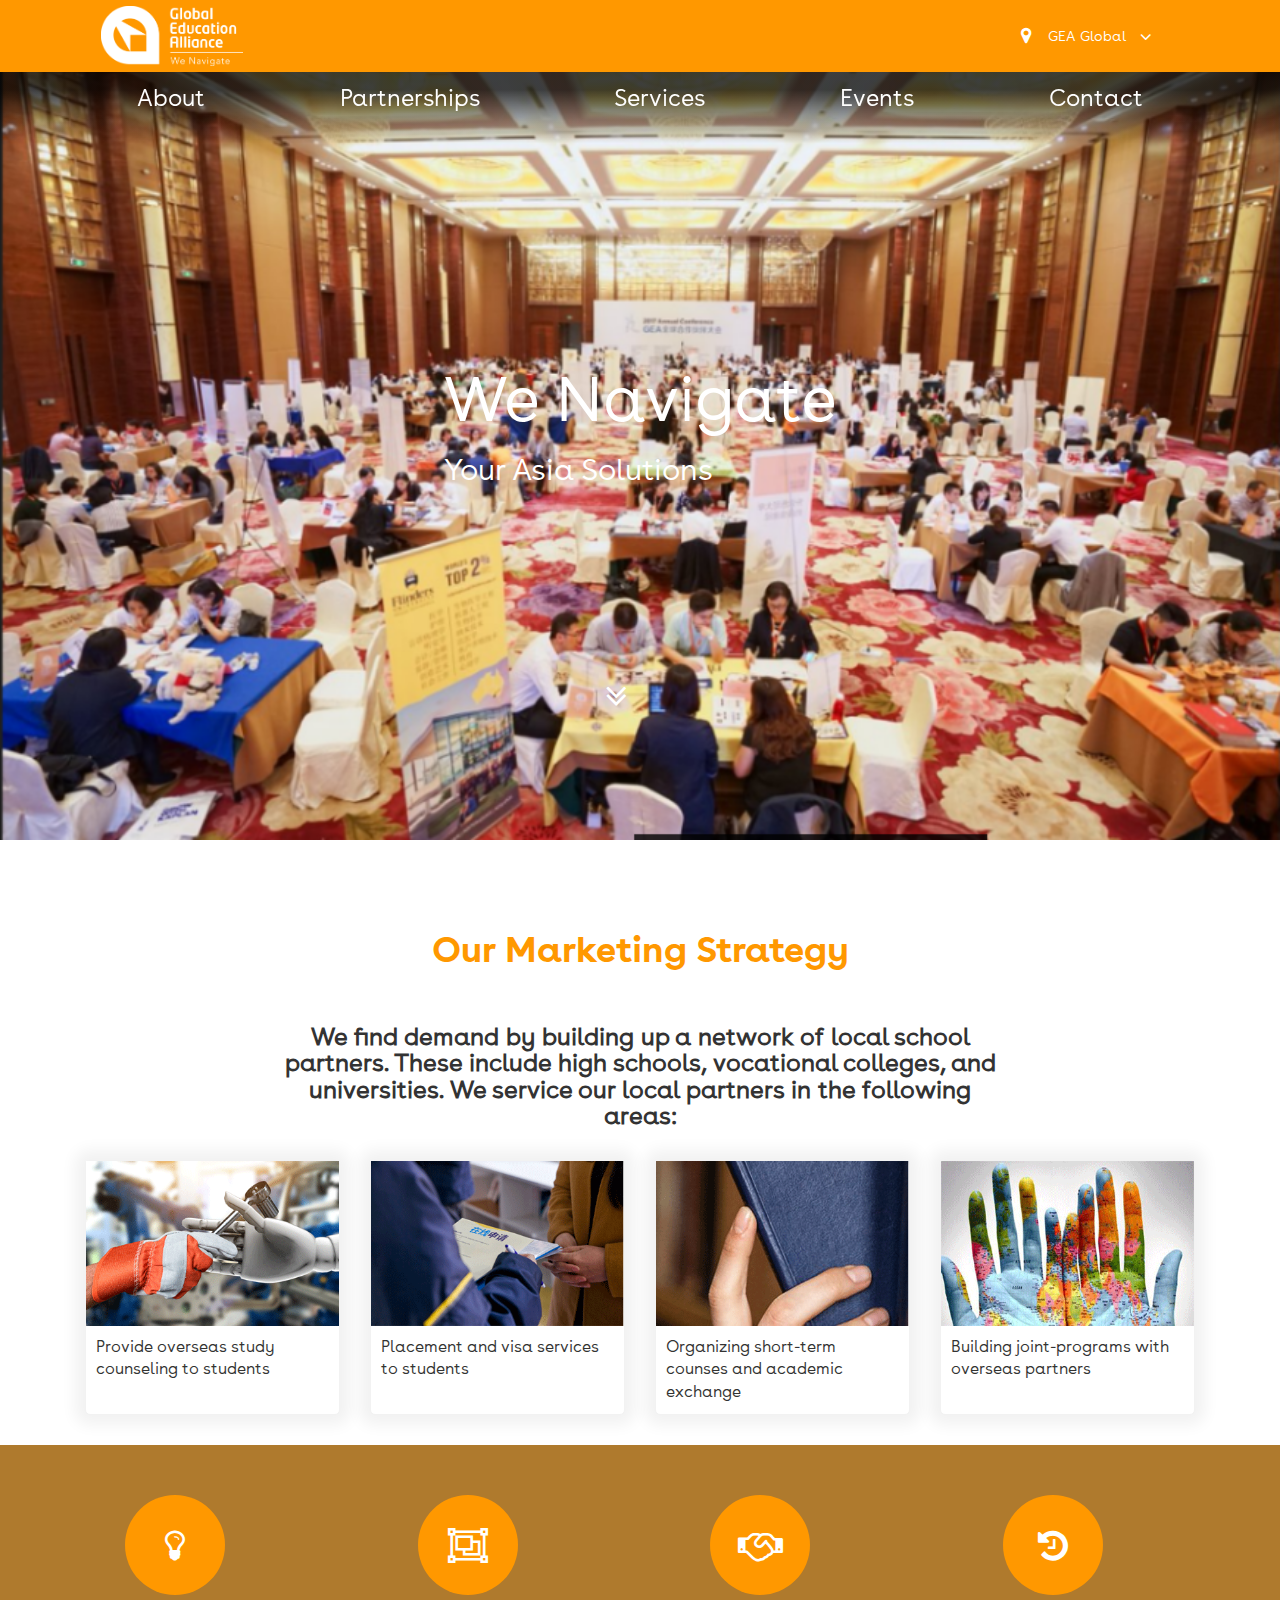
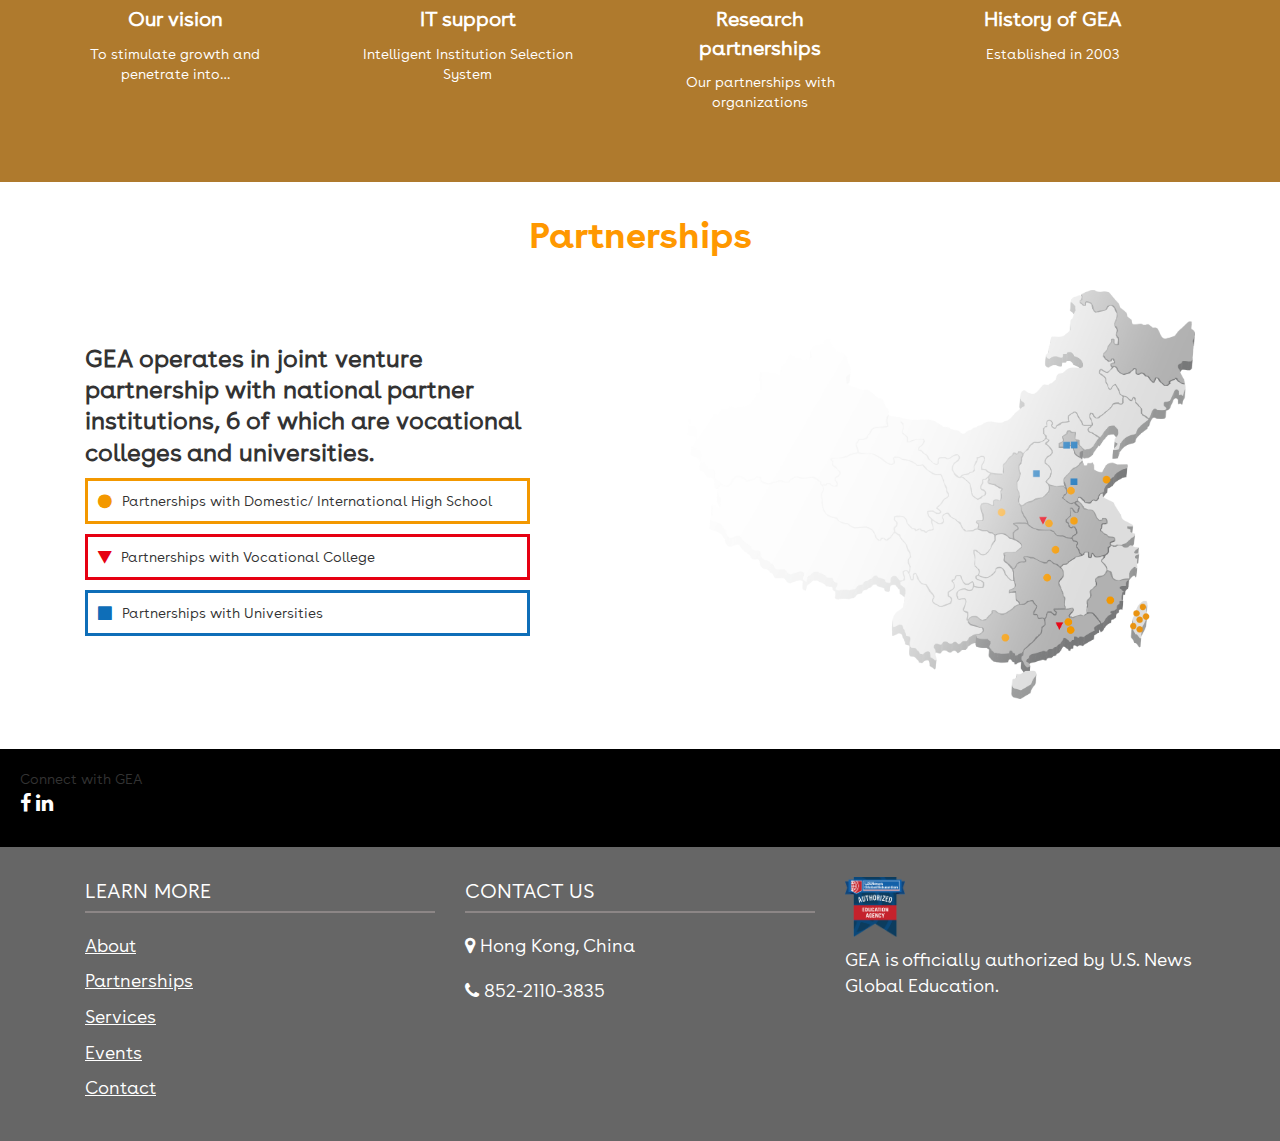
==== commit fd7e8578: "change" ====
--- a/index.html
+++ b/index.html
@@ -232,6 +232,15 @@
 	<!-- Partnerships结束-->
 	<!-- 底部 -->
 	<footer>
+		<div class="foot-top">
+			<div class="foot-title">Connect with GEA</div>
+			<div class="foot-icon clearfix">
+				<ul class="clearfix">
+					<li><a href="https://m.facebook.com/wisdomglobaleducation/" target="_blank"><span class="fa fa-facebook"></span></a></li>
+					<li><a href="https://www.instagram.com/wisdomglobaleducation/" target="_blank"><span class="fa fa-linkedin"></span></a></li>
+				</ul>
+			</div>
+		</div>
 		<div id="footer">
 			<div class="container">
 				<div class="row">
@@ -259,13 +268,7 @@
 						</div>
 					</div>
 					<div class="col-xs-12 col-md-4">
-						<div class="foot-title">STAY IN TOUCH</div>
-						<div class="foot-icon clearfix">
-							<ul class="clearfix">
-								<li><a href="https://m.facebook.com/wisdomglobaleducation/" target="_blank"><span class="fa fa-facebook-square"></span></a></li>
-								<li><a href="https://www.instagram.com/wisdomglobaleducation/" target="_blank"><span class="fa fa-linkedin-square"></span></a></li>
-							</ul>
-						</div>
+						
 						<div class="imgtext">
 							<img src="img/foot-img.png" alt="">
 							<p>GEA is officially authorized by U.S. News Global Education.</p>
--- a/css/index.css
+++ b/css/index.css
@@ -616,11 +616,15 @@
 /*Partnerships 结束*/
 
 /*footer脚本开始*/
+  .foot-top{
+    background-color: #000;
+    padding:20px;
+    margin-top: 50px;
+  }
   #footer{
-    background-color: #000;
+    background-color: #666;
     padding:30px;
     color: #fff;
-    margin-top: 50px;
     font-size: 18px;
     font-family: 'BuenosAires-Light', sans-serif,"Slabo 27px"
   }
@@ -649,6 +653,8 @@
   #footer .foot-title{
     margin-bottom: 20px;
     font-size: 20px;
+    border-bottom: 2px solid #8c8686;
+    padding-bottom: 5px;
   }
   .foot-search{
     margin-bottom: 10px;
@@ -668,7 +674,7 @@
     text-decoration: underline;
   }
   #footer .imgtext img{
-    width: 160px;
+    width: 60px;
     margin-bottom: 10px;
   }
 /*footer脚本结束*/
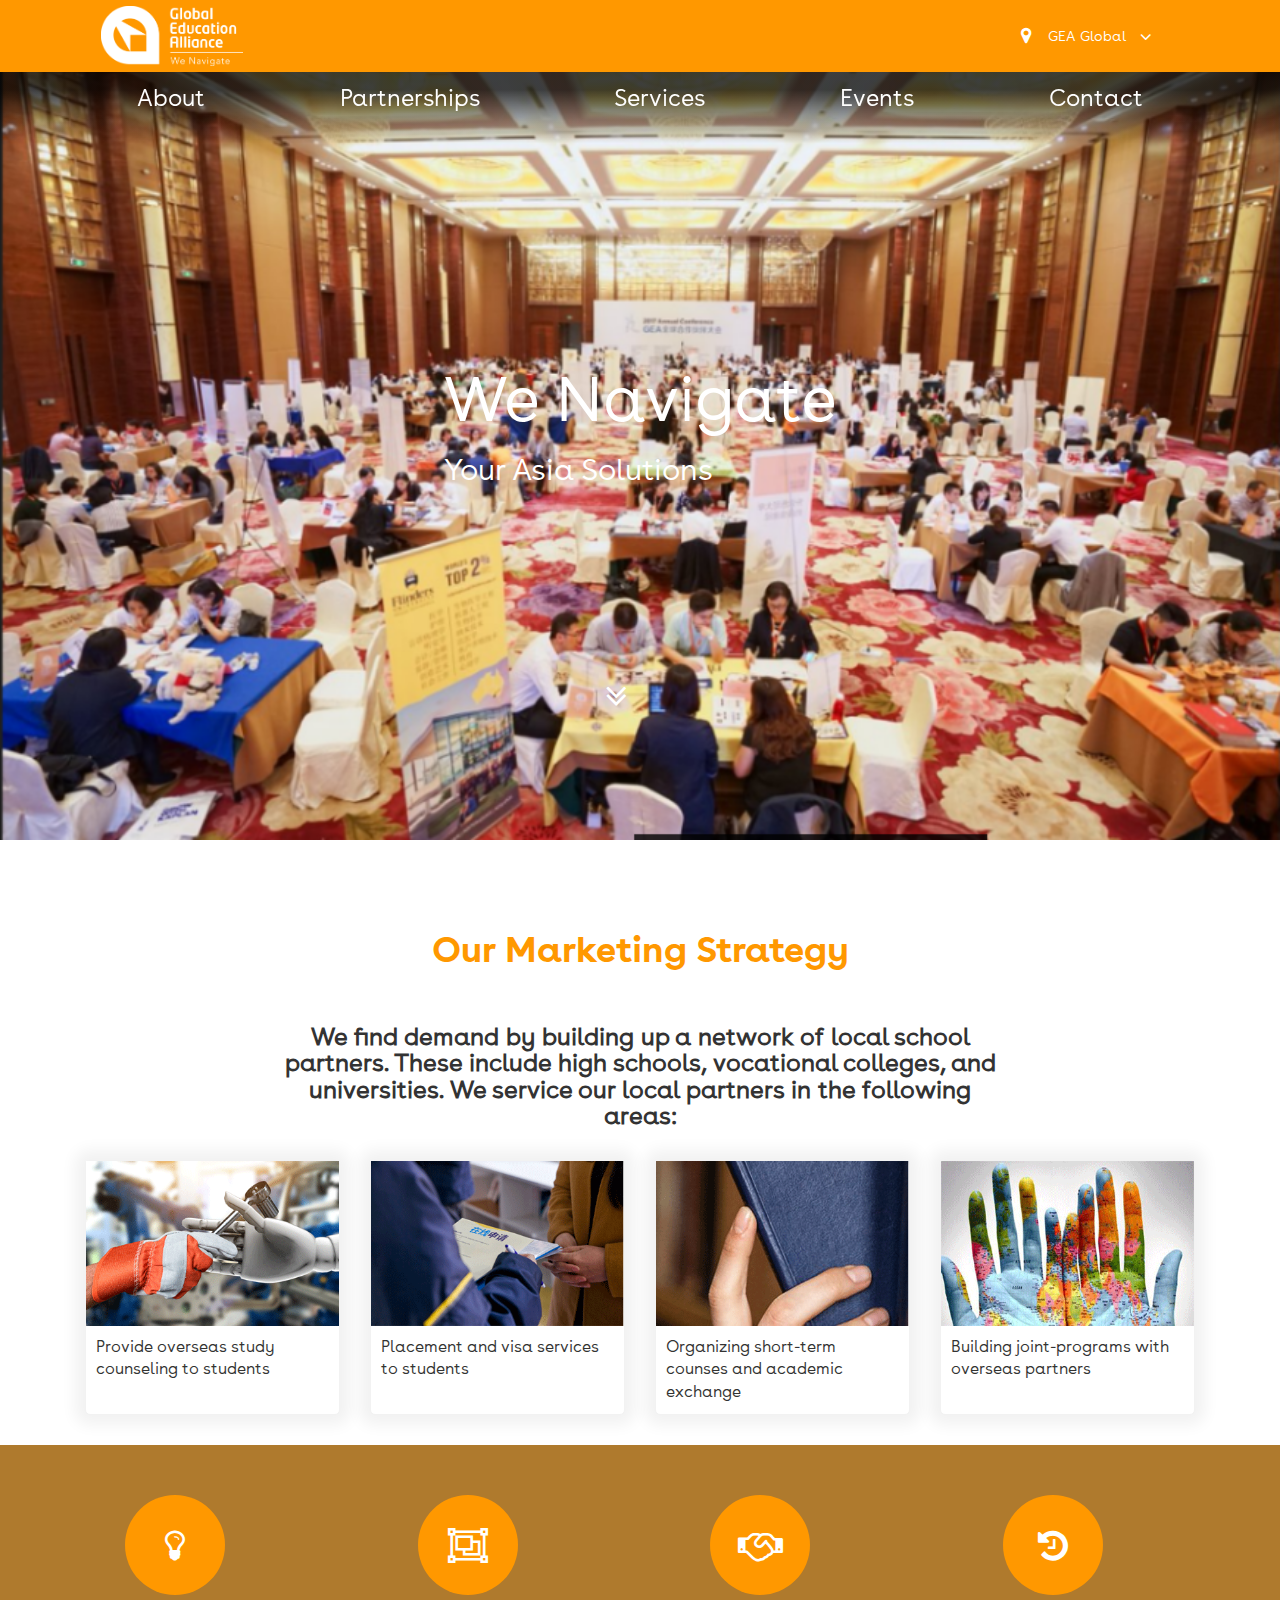
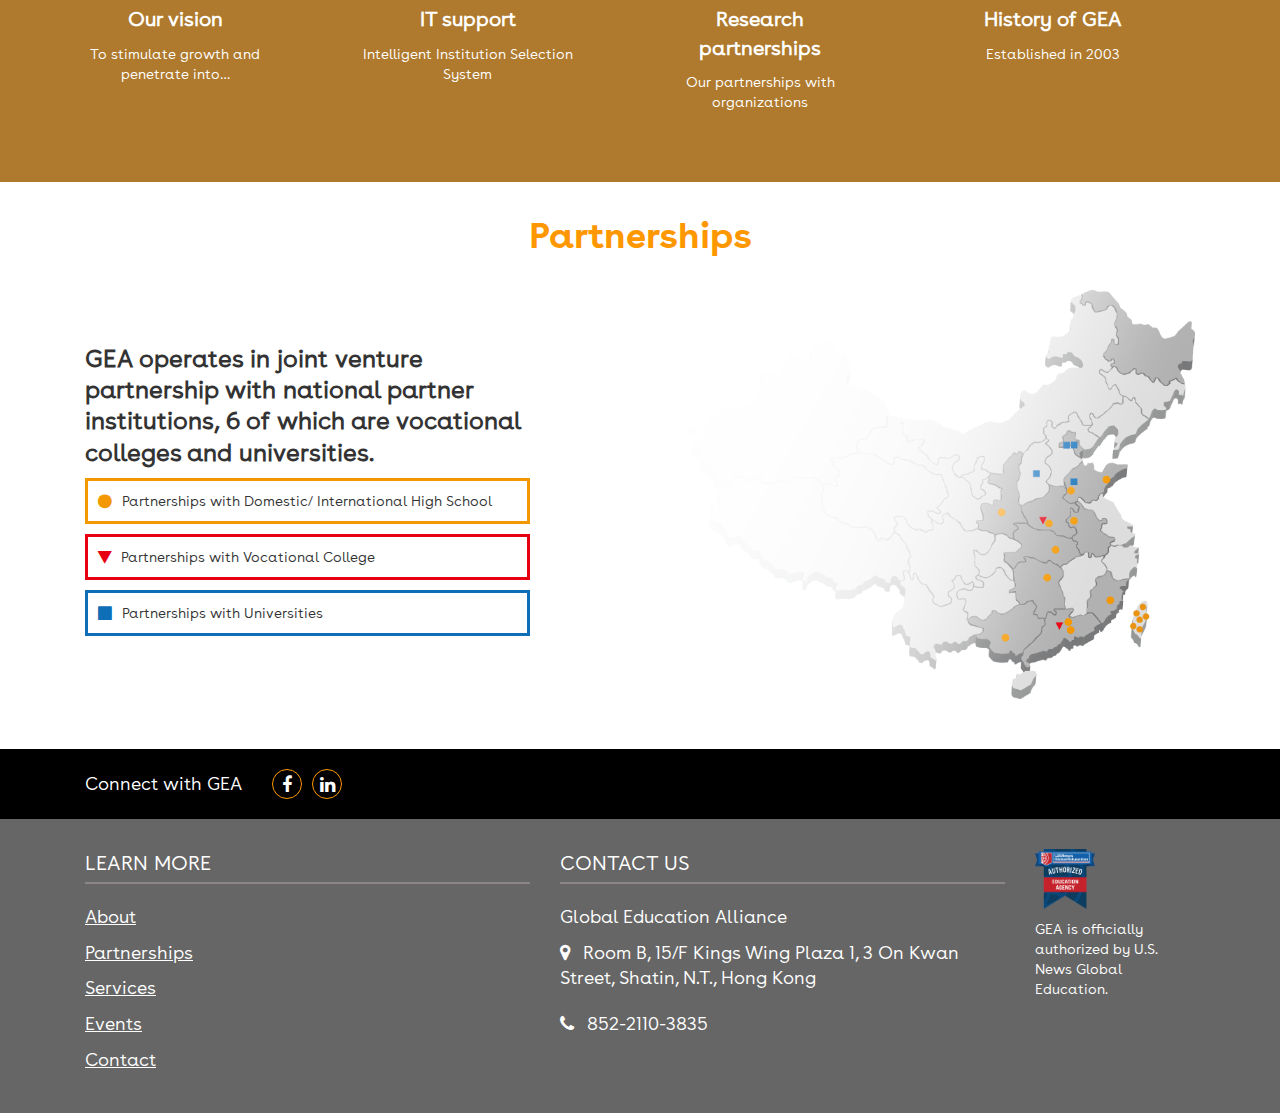
==== commit e1575725: "footer" ====
--- a/index.html
+++ b/index.html
@@ -233,18 +233,22 @@
 	<!-- 底部 -->
 	<footer>
 		<div class="foot-top">
-			<div class="foot-title">Connect with GEA</div>
-			<div class="foot-icon clearfix">
-				<ul class="clearfix">
-					<li><a href="https://m.facebook.com/wisdomglobaleducation/" target="_blank"><span class="fa fa-facebook"></span></a></li>
-					<li><a href="https://www.instagram.com/wisdomglobaleducation/" target="_blank"><span class="fa fa-linkedin"></span></a></li>
-				</ul>
+			<div class="container">
+				<div class="col-xs-12">
+					<div class="foot-title">Connect with GEA</div>
+					<div class="foot-icon clearfix">
+						<ul class="clearfix">
+							<li><a href="https://m.facebook.com/wisdomglobaleducation/" target="_blank"><span class="fa fa-facebook"></span></a></li>
+							<li><a href="https://www.instagram.com/wisdomglobaleducation/" target="_blank"><span class="fa fa-linkedin"></span></a></li>
+						</ul>
+					</div>
+				</div>
 			</div>
 		</div>
 		<div id="footer">
 			<div class="container">
 				<div class="row">
-					<div class="col-xs-12 col-md-4">
+					<div class="col-xs-12 col-md-5">
 						<div class="foot-title">LEARN MORE</div>
 						<div class="foot-menu">
 							<ul>
@@ -256,18 +260,19 @@
 							</ul>
 						</div>
 					</div>
-					<div class="col-xs-12 col-md-4 foot-menu">
+					<div class="col-xs-12 col-md-5 foot-menu">
 						<div class="foot-title">CONTACT US</div>
+						<p>Global Education Alliance</p>
 						<div class="foot-address">
 							<span class="fa fa-map-marker"></span>
-							<span>Hong Kong, China</span>  
+							<span>Room B, 15/F Kings Wing Plaza 1, 3 On Kwan Street, Shatin, N.T., Hong Kong</span>  
 						</div>
 						<div class="foot-address">
 							<span class="fa fa-phone"></span>
 							<span>852-2110-3835</span>  
 						</div>
 					</div>
-					<div class="col-xs-12 col-md-4">
+					<div class="col-xs-12 col-md-2">
 						
 						<div class="imgtext">
 							<img src="img/foot-img.png" alt="">
--- a/css/index.css
+++ b/css/index.css
@@ -207,106 +207,106 @@
         color: #ff9800;
       }
     }
-	
+  
 /*导航结束*/
 /*视频内容开始*/
-	.vedio-con{
-		position: relative;
-		padding-top: 0px !important;
-		padding-bottom: 0px !important;
-		overflow:hidden;
-		background-color: #fff;
-		width: 100%;
-	 height: 100%;
+  .vedio-con{
+    position: relative;
+    padding-top: 0px !important;
+    padding-bottom: 0px !important;
+    overflow:hidden;
+    background-color: #fff;
+    width: 100%;
+   height: 100%;
    margin-bottom: 0px;
    margin-top:50px;
     
-	}
-	.hero_video_wrapper .hero_video_player #homepage_hero-video{
-		width:100%;
+  }
+  .hero_video_wrapper .hero_video_player #homepage_hero-video{
+    width:100%;
     height:100%;
     object-fit: cover;
     object-position: center;
     vertical-align: middle;
     margin-top: -20px;
-	}
-	.vedio-con .video_banner-text{
-		position: absolute;
+  }
+  .vedio-con .video_banner-text{
+    position: absolute;
     top: 50%;
     left: 50%;
     z-index: 15;
     color: #FFF;
     padding: 20px;
     transform: translate(-50%,-50%);
-	}
-	.vedio-con .video-content{
-		margin:0 auto;
-	}
-	.hero_video_wrapper{
-		overflow:hidden;
-	}
-
-	.vid_link{
-		display: inline-block;
-		color: #ffffff;
-		border-radius: 25px;
-		background: linear-gradient(to right, #e61937 0%, #ff9800 100%);
-		text-transform: uppercase;
-		font-size: 18px;
-		line-height: 2.444;
-		padding-right: 50px;
-		padding-left: 15px;
-		letter-spacing: -0.025em;
-		border: inherit !important;
-		font-family: "BuenosAires-Light";
-		position: relative;
-		text-align: left;
-	}
-	.vid_link:hover{
-		background: #ff9800;
-		color: #fff;
-		text-decoration: none;
-	}
-	.vid_link .gi-1x{
-		position: absolute;
-	    right: 15px;
-	    top: 50%;
-	    transform: translateY(-50%);
-	    font-size: 14px;
-	}
-	/*三个内容*/
-	.vedio-parent{
-		position: relative;
-	    bottom: 0;
-	    margin-bottom: 100px;
-	    margin-top: -100px;
-	    padding-left: 0px;
-	}
-	.vedio-parent .vedio-item{
-		text-align: center;
-		display:flex;
-		justify-content: center;
-
-	}
-	.vedio-parent .vedio-item .item-con{
-		/*position: absolute;*/
-		height: 100%;
-		background-color: #fff;
-		box-shadow: 0px 0px 15px 5px rgba(9, 9, 9, 0.2);
+  }
+  .vedio-con .video-content{
+    margin:0 auto;
+  }
+  .hero_video_wrapper{
+    overflow:hidden;
+  }
+
+  .vid_link{
+    display: inline-block;
+    color: #ffffff;
+    border-radius: 25px;
+    background: linear-gradient(to right, #e61937 0%, #ff9800 100%);
+    text-transform: uppercase;
+    font-size: 18px;
+    line-height: 2.444;
+    padding-right: 50px;
+    padding-left: 15px;
+    letter-spacing: -0.025em;
+    border: inherit !important;
+    font-family: "BuenosAires-Light";
+    position: relative;
+    text-align: left;
+  }
+  .vid_link:hover{
+    background: #ff9800;
+    color: #fff;
+    text-decoration: none;
+  }
+  .vid_link .gi-1x{
+    position: absolute;
+      right: 15px;
+      top: 50%;
+      transform: translateY(-50%);
+      font-size: 14px;
+  }
+  /*三个内容*/
+  .vedio-parent{
+    position: relative;
+      bottom: 0;
+      margin-bottom: 100px;
+      margin-top: -100px;
+      padding-left: 0px;
+  }
+  .vedio-parent .vedio-item{
+    text-align: center;
+    display:flex;
+    justify-content: center;
+
+  }
+  .vedio-parent .vedio-item .item-con{
+    /*position: absolute;*/
+    height: 100%;
+    background-color: #fff;
+    box-shadow: 0px 0px 15px 5px rgba(9, 9, 9, 0.2);
     border: solid 1px #d9d9d6;
     padding:20px;
-	}
-
-	.vedio-parent .vedio-item .item-con span.fa{
-		font-size:35px;
-		color: #ff8900;
-	}
-	.vedio-parent .vedio-item .item-con .vedio-text{
-		line-height: 1.6;
-		font-size: 16px;
-		color: #a6aab6;
-	}
-	.nav-down{
+  }
+
+  .vedio-parent .vedio-item .item-con span.fa{
+    font-size:35px;
+    color: #ff8900;
+  }
+  .vedio-parent .vedio-item .item-con .vedio-text{
+    line-height: 1.6;
+    font-size: 16px;
+    color: #a6aab6;
+  }
+  .nav-down{
     position: absolute;
     top:80%;
     left:50%;
@@ -322,82 +322,82 @@
       to {top: 80%;}
   }
 
-	@media (max-width: 1024px) and (min-width: 768px){
-		.hero_video_wrapper .hero_video_player #homepage_hero-video{
-		    height: auto!important;
+  @media (max-width: 1024px) and (min-width: 768px){
+    .hero_video_wrapper .hero_video_player #homepage_hero-video{
+        height: auto!important;
         margin-top: -60px;
 
-		}
+    }
     .hero_video_wrapper .hero_video_player #homepage_hero-video{
       margin-top: -60px;
     }
 
-		.vid_textwrap .video_bnr_title{
-		    color: #fff;
-		    font-size:3.6em;
-		    line-height: 1.062;
-		    margin-left: 0;
-		    width: 100%;
-		}
-		.video_bnrsub{
-			color: #fff;
-		    font-size:2em;
-		    line-height: 1.062;
-		    margin-left: 0;
-		    width: 100%;
-		}
-		
-	}
-	@media (max-width:768px){
-		.vedio-parent{
-			position: static;
-			margin:10px auto;
-		}
-		.vedio-parent .vedio-item{
-			display: block;
-		}
-		.vedio-parent .vedio-item>div{
-			margin:20px auto;
-		}
-		.vedio-parent .vedio-item .item-con{
-			display: flex;
-			text-align: left;
-		}
-		.vedio-parent .vedio-item .item-con span.fa{
-			display: inline-block;
-			margin-top: 20px;
-			padding:20px;
-		}
-		.vedio-parent .vedio-item .item-con>div{
-			margin-left: 20px;
-		}
-		.vedio-parent .vedio-item .item-con h3{
-			font-size: 20px;
-		}
-	}
-	@media (max-width: 639px){
-		.hero_video_wrapper .hero_video_player video {
-		    height: auto;
-		}
+    .vid_textwrap .video_bnr_title{
+        color: #fff;
+        font-size:3.6em;
+        line-height: 1.062;
+        margin-left: 0;
+        width: 100%;
+    }
+    .video_bnrsub{
+      color: #fff;
+        font-size:2em;
+        line-height: 1.062;
+        margin-left: 0;
+        width: 100%;
+    }
+    
+  }
+  @media (max-width:768px){
+    .vedio-parent{
+      position: static;
+      margin:10px auto;
+    }
+    .vedio-parent .vedio-item{
+      display: block;
+    }
+    .vedio-parent .vedio-item>div{
+      margin:20px auto;
+    }
+    .vedio-parent .vedio-item .item-con{
+      display: flex;
+      text-align: left;
+    }
+    .vedio-parent .vedio-item .item-con span.fa{
+      display: inline-block;
+      margin-top: 20px;
+      padding:20px;
+    }
+    .vedio-parent .vedio-item .item-con>div{
+      margin-left: 20px;
+    }
+    .vedio-parent .vedio-item .item-con h3{
+      font-size: 20px;
+    }
+  }
+  @media (max-width: 639px){
+    .hero_video_wrapper .hero_video_player video {
+        height: auto;
+    }
     .vedio-con .video_banner-text{
       width: 100%;
       text-align: center;
     }
-		.video_bnr_title {
-	    color: #fff;
-	    font-size:1.8em;
-
-		}
-		.video_bnrsub{
-			color: #fff;
-		  font-size:1.2em;
-		  line-height: 1.062;
-		  
-		}
-		.vid_link{
-			font-size: 16px;
-		}
-	}
+    .video_bnr_title {
+      color: #fff;
+      font-size:1.8em;
+
+    }
+    .video_bnrsub{
+      color: #fff;
+      font-size:1.2em;
+      line-height: 1.062;
+      
+    }
+    .vid_link{
+      font-size: 16px;
+    }
+  }
   @media (min-width: 1024px){
     .vedio-con{
       margin-top:0;
@@ -621,6 +621,34 @@
     padding:20px;
     margin-top: 50px;
   }
+  .foot-top .container>div{
+    color: #fff;
+    display: flex;
+    align-items: center;
+    justify-content: flex-start;
+  }
+  .foot-top .foot-title{
+    font-size: 18px;
+  }
+  .foot-top ul{
+    margin-bottom: 0px;
+    margin-left: 30px;
+  }
+  .foot-icon ul li{
+    float: left;
+    margin-right: 10px;
+    font-size: 18px;
+  }
+  .foot-icon ul li a{
+    display: inline-block;
+    color: #fff;
+    width: 30px;
+    height: 30px;
+    text-align: center;
+    line-height: 30px;
+    border:1px solid #ff9800;
+    border-radius: 100%;
+  }
   #footer{
     background-color: #666;
     padding:30px;
@@ -639,14 +667,7 @@
   .foot-logo img{
     width: 60%;
   }
-  .foot-icon ul li{
-    float: left;
-    margin-right: 5px;
-    font-size: 20px;
-  }
-  .foot-icon ul li a{
-    color: #fff;
-  }
+  
   .foot-menu>div{
     margin-bottom: 20px;
   }
@@ -673,10 +694,16 @@
   .foot-menu ul li a:hover:focus{
     text-decoration: underline;
   }
+  .foot-menu .foot-address .fa{
+    margin-right: 8px;
+  }
   #footer .imgtext img{
     width: 60px;
     margin-bottom: 10px;
   }
+   #footer .imgtext p{
+    font-size: 14px;
+   }
 /*footer脚本结束*/
 
 /*响应式设置*/
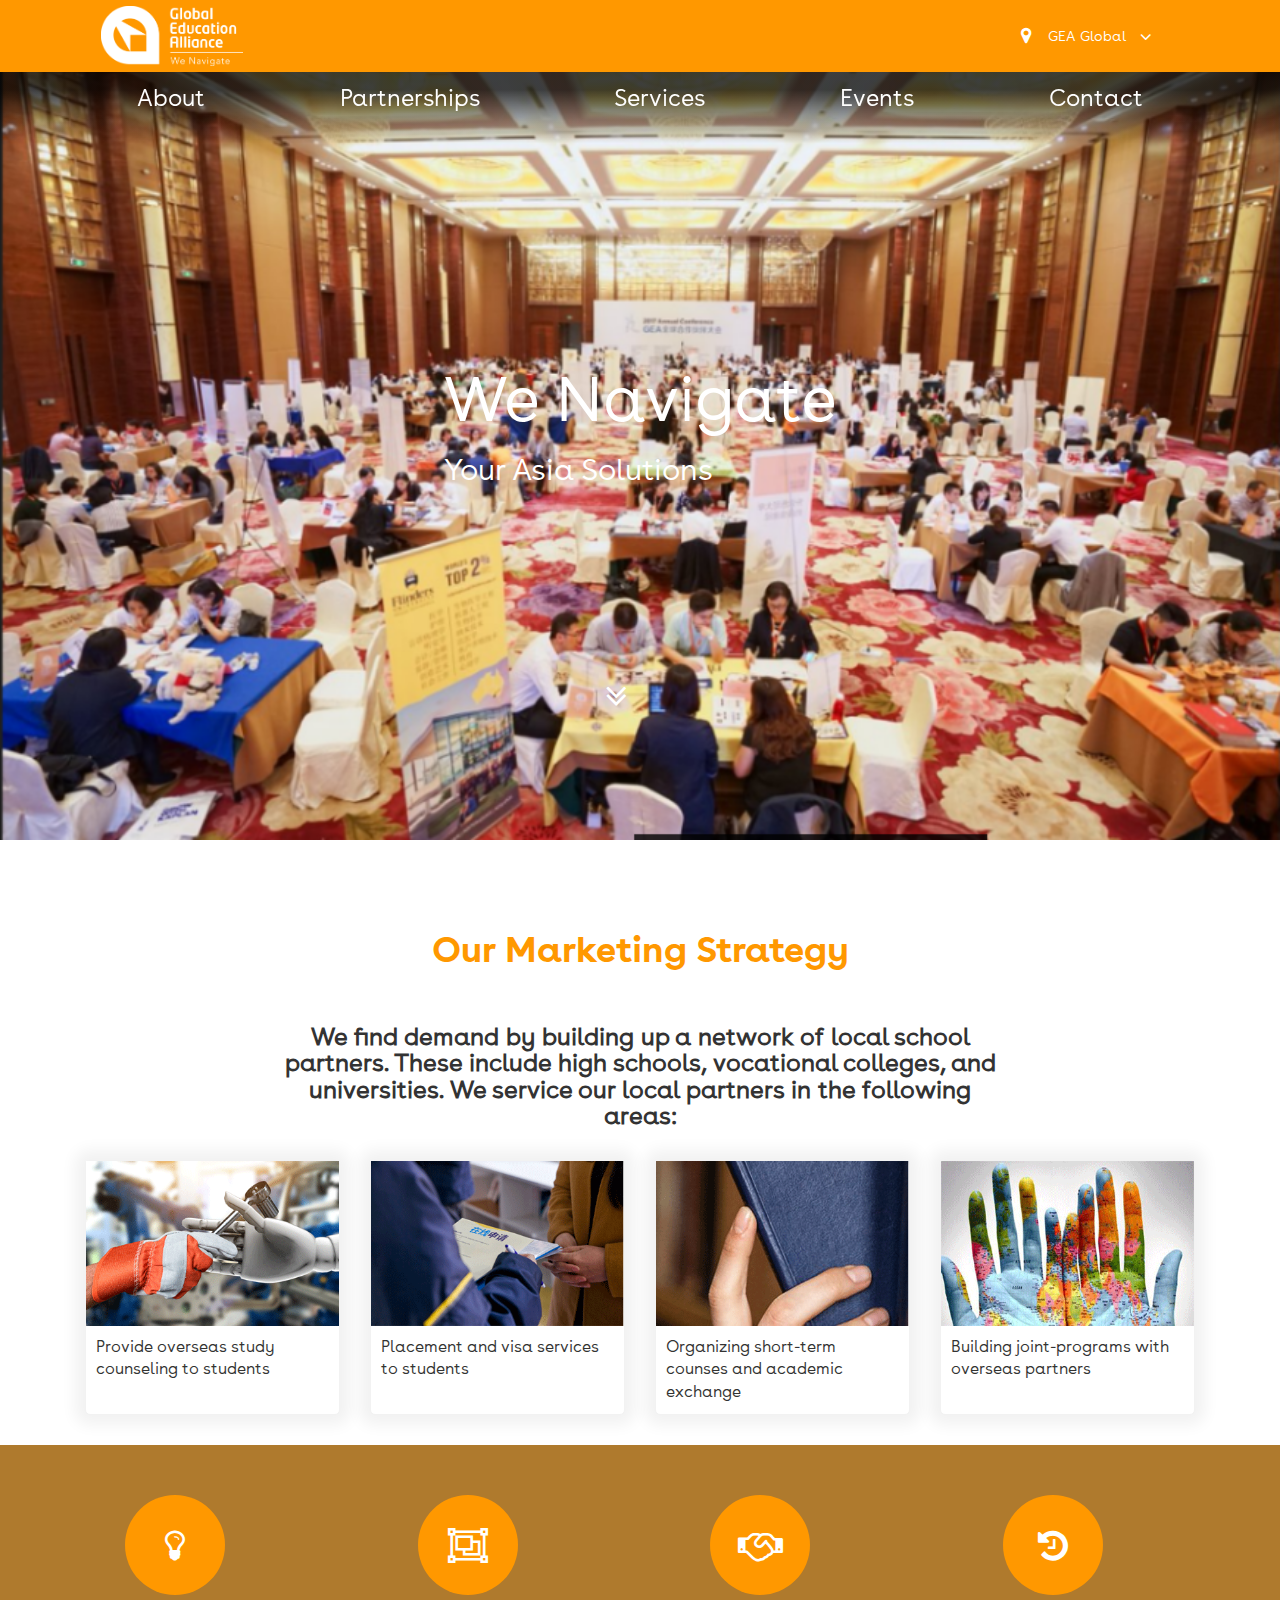
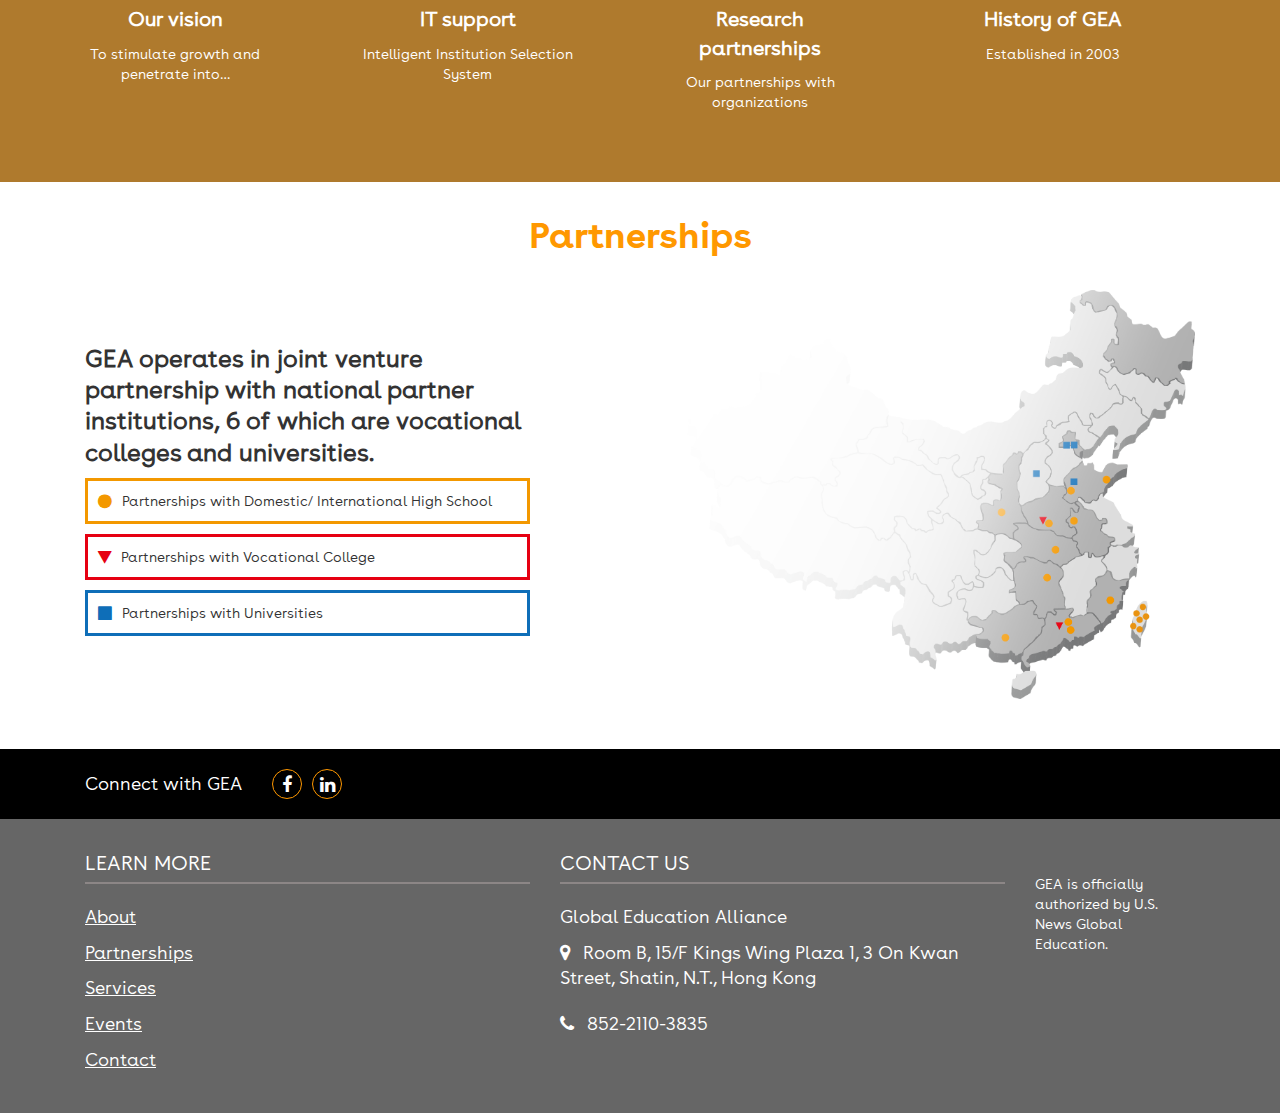
==== commit ac93cd38: "new" ====
--- a/index.html
+++ b/index.html
@@ -252,11 +252,11 @@
 						<div class="foot-title">LEARN MORE</div>
 						<div class="foot-menu">
 							<ul>
-								<li><a href="about.html">About</a></li>
-								<li><a href="index.html#Partnerships">Partnerships</a></li>
-								<li><a href="services.html">Services</a></li>
-								<li><a href="event.html">Events</a></li>
-								<li><a href="contact.html">Contact</a></li>
+								<li><a href="/geaGlobal/about.html">About</a></li>
+								<li><a href="/geaGlobal/index.html#Partnerships">Partnerships</a></li>
+								<li><a href="/geaGlobal/services.html">Services</a></li>
+								<li><a href="/geaGlobal/event.html">Events</a></li>
+								<li><a href="/geaGlobal/contact.html">Contact</a></li>
 							</ul>
 						</div>
 					</div>
@@ -272,12 +272,13 @@
 							<span>852-2110-3835</span>  
 						</div>
 					</div>
-					<div class="col-xs-12 col-md-2">
-						
-						<div class="imgtext">
-							<img src="img/foot-img.png" alt="">
-							<p>GEA is officially authorized by U.S. News Global Education.</p>
-						</div>
+					<div class="col-xs-12 col-md-2 imgtext-a">
+						<a href="/geaGlobal/new/new1.html">
+							<div class="imgtext">
+								<img src="/geaGlobal/img/foot-img.png" alt="">
+								<p>GEA is officially authorized by U.S. News Global Education.</p>
+							</div>
+						</a>
 					</div>
 				</div>
 			</div>
--- a/css/index.css
+++ b/css/index.css
@@ -697,6 +697,9 @@
   .foot-menu .foot-address .fa{
     margin-right: 8px;
   }
+  #footer .imgtext-a a{
+    color: #fff;
+  }
   #footer .imgtext img{
     width: 60px;
     margin-bottom: 10px;
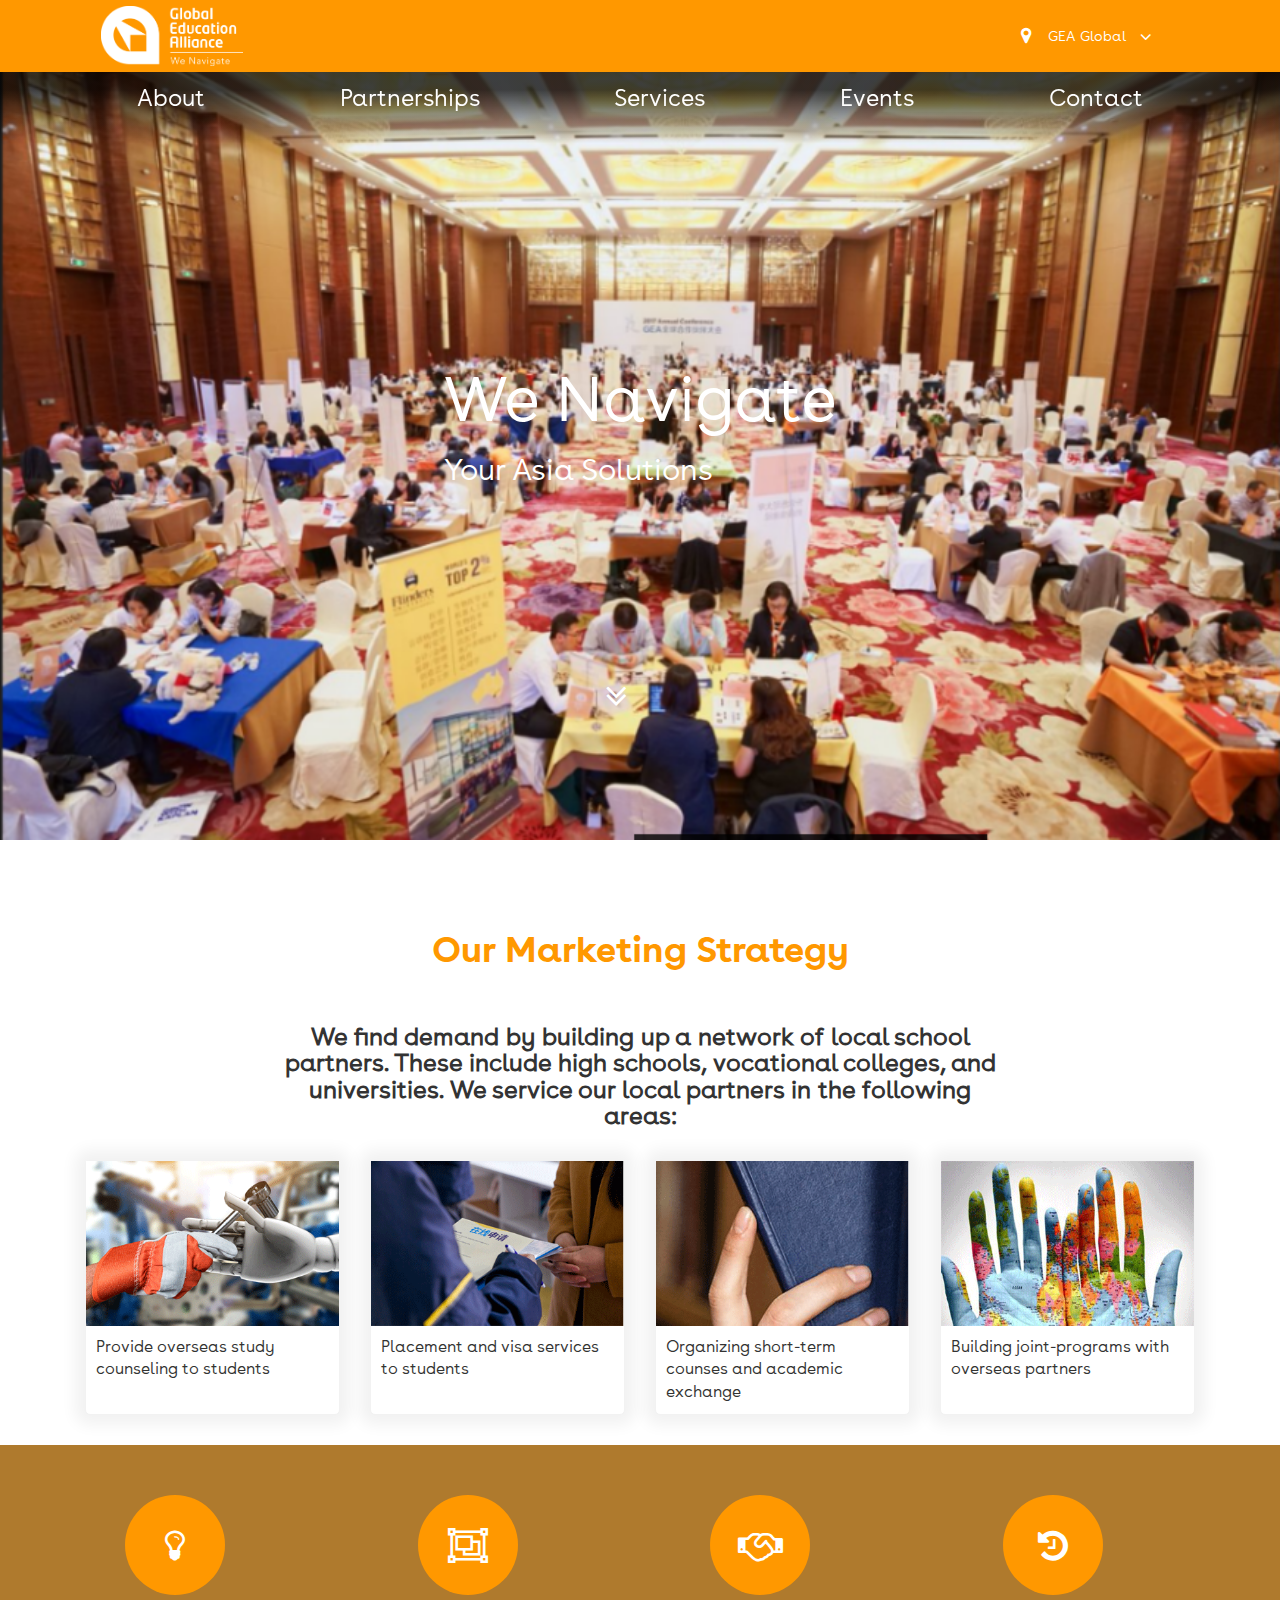
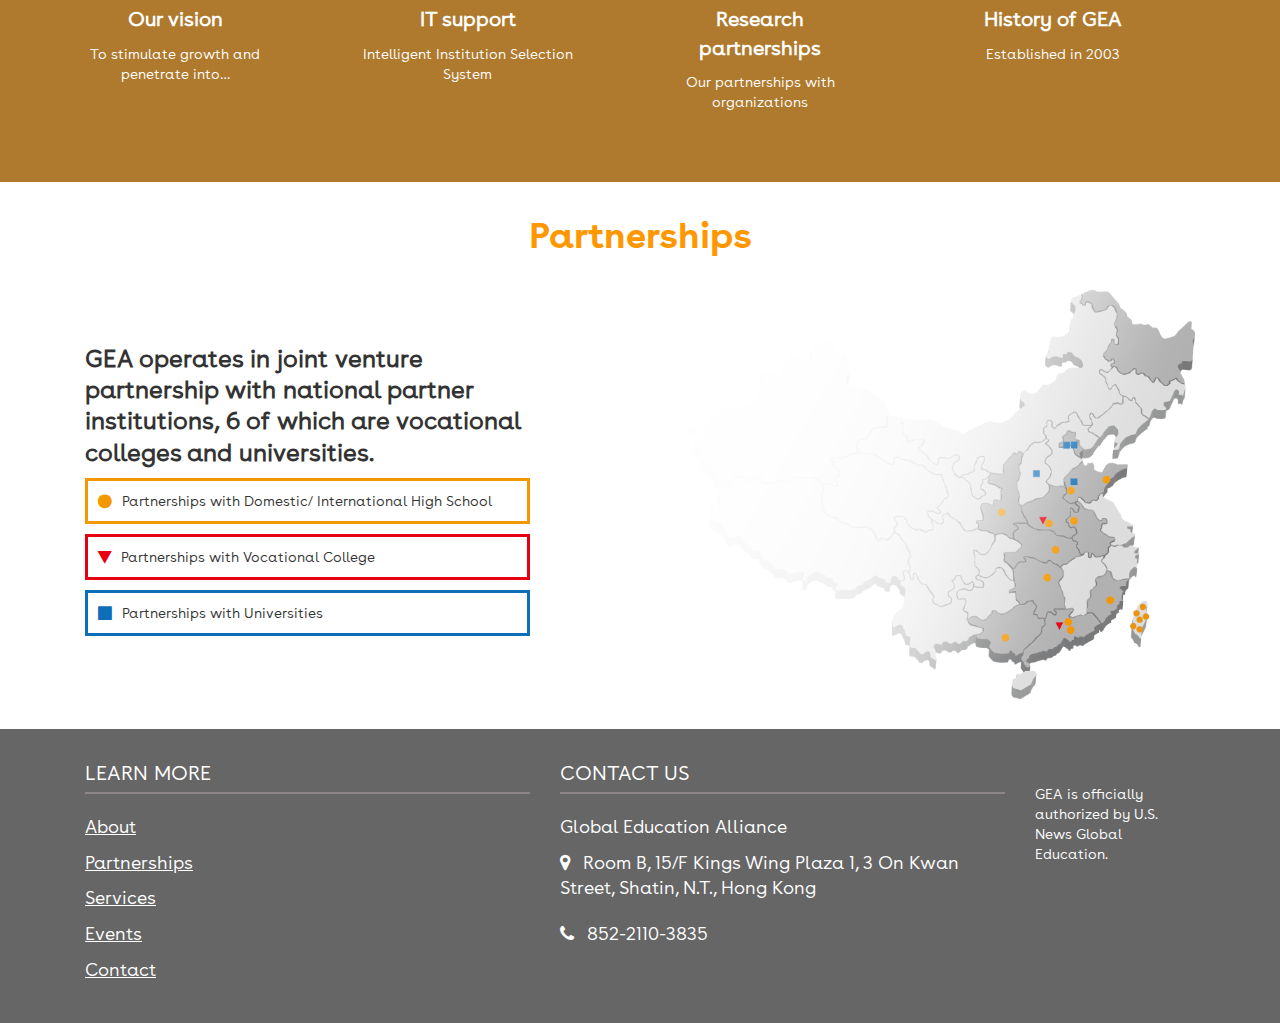
==== commit 97797685: "fi暂时隐藏" ====
--- a/index.html
+++ b/index.html
@@ -40,16 +40,16 @@
 							    </button>
 							    <ul class="dropdown-menu" role="menu" aria-labelledby="dropdownMenu1">
 							        <li role="presentation">
-							            <a role="menuitem" tabindex="-1" href="#">GEA Global</a>
-							        </li>
-							        <li role="presentation">
-							            <a role="menuitem" tabindex="-1" href="http://www.geaworld.org/">GEA China</a>
+							            <a role="menuitem" tabindex="-1" href="/geaGlobal/index.html">GEA Global</a>
+							        </li>
+							        <li role="presentation">
+							            <a role="menuitem" tabindex="-1" target="_blank" href="http://www.geaworld.org/">GEA China</a>
 							        </li>
 							        <li role="presentation">
 							            <a role="menuitem" tabindex="-1" href="#">GEA AUS</a>
 							        </li>
 							        <li role="presentation">
-							            <a role="menuitem" tabindex="-1" href="#">GEA Philippines</a>
+							            <a role="menuitem" tabindex="-1" target="_blank" href="/geaGlobal/hk/index.html">GEA Hong Kong</a>
 							        </li>
 							    </ul>
 							</div>
@@ -232,7 +232,7 @@
 	<!-- Partnerships结束-->
 	<!-- 底部 -->
 	<footer>
-		<div class="foot-top">
+		<!-- <div class="foot-top">
 			<div class="container">
 				<div class="col-xs-12">
 					<div class="foot-title">Connect with GEA</div>
@@ -244,7 +244,7 @@
 					</div>
 				</div>
 			</div>
-		</div>
+		</div> -->
 		<div id="footer">
 			<div class="container">
 				<div class="row">
--- a/css/public.css
+++ b/css/public.css
@@ -90,4 +90,63 @@
 
 	}
 /*轮播图结束*/
+.Mtop50{
+	margin:50px auto;
+}
+/*左侧导航*/
+	.event-con-left{
+		width: 20%;
+		font-size: 16px;
+		color: #4a484c;
+		cursor: pointer;
+		margin-right: 10px;
+	}
+	.event-con-left  span{
+		padding-right: 10px;
+	}
+	.event-con-left  span.fa{
+		display: none;
+	}
+	.event-con-left h5{
+		font-size: 18px;
+		margin-left: -1.2em;
+		font-weight: bold;
+		border-top:1px solid #ccc;
+		padding-top: 8px;
+		color: #d85719;
+	}
+	.event-con-left h5.active{
+		color: #d85719;
+	}
+	.event-con-left  li.active{
+		color:#ff9800;
+	}
+	.event-con-left li{
+		width: 100%;
+		border-top:1px solid #ccc;
+		padding:10px;
+		font-size: 16px;
+		transition: all 0.3s linear
+	}
+	.event-con-left ul:last-child li:last-child{
+		border-bottom: 1px solid #ccc;
+	}
+	.event-con-left li .text{transition: all 0.3s linear}
+	.event-con-left li:hover {
+		background-color: #e5e2e0;
+	}
+	.event-con-left li:hover span.fa{
+		color: #000;
+	}
+	.event-con-left li:hover .text{
+		margin-left: 10px;
+		color: #000;
+		font-weight: bold;
+	}
+/*右侧内容*/
+	.event-con-right{
+		width: 80%;
+		padding-left: 10px;
+		border-left: 1px solid #ccc;
+	}
 
--- a/css/index.css
+++ b/css/index.css
@@ -616,6 +616,7 @@
 /*Partnerships 结束*/
 
 /*footer脚本开始*/
+  footer{margin-top: 30px;}
   .foot-top{
     background-color: #000;
     padding:20px;
